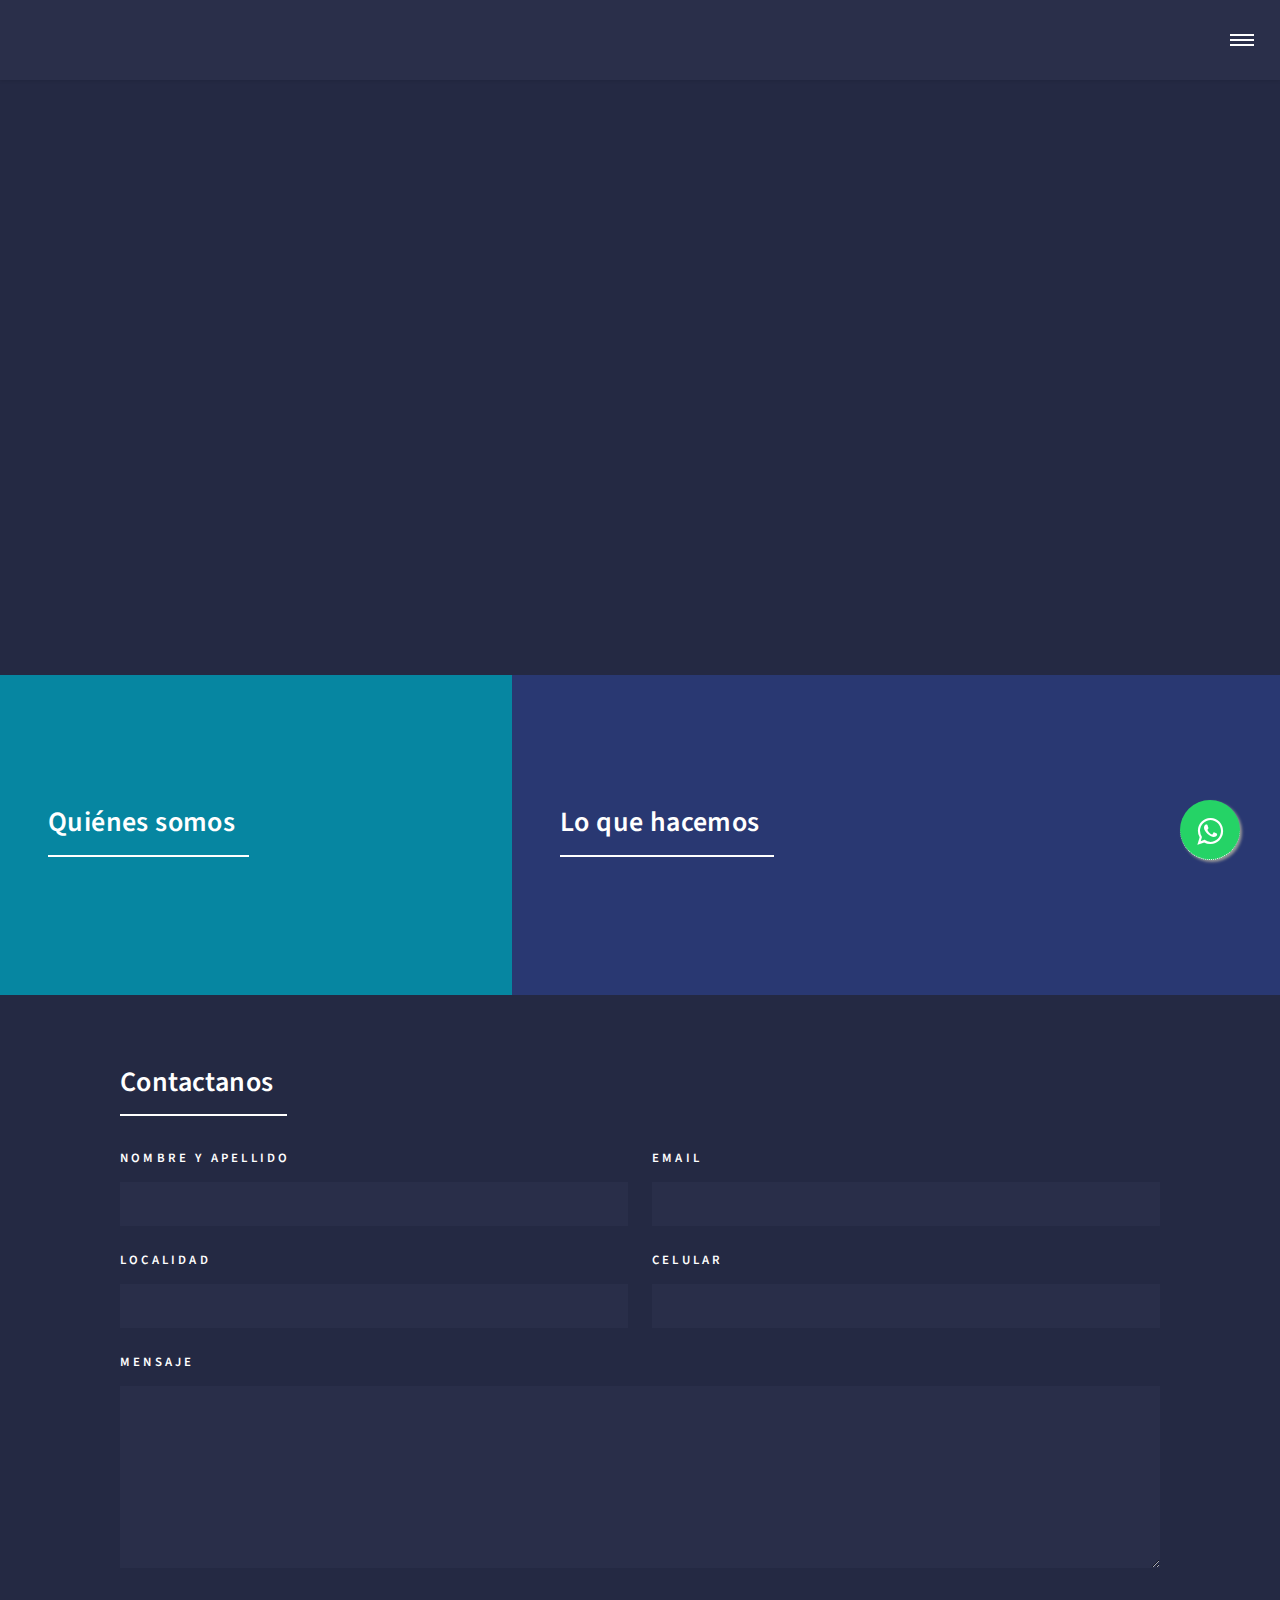
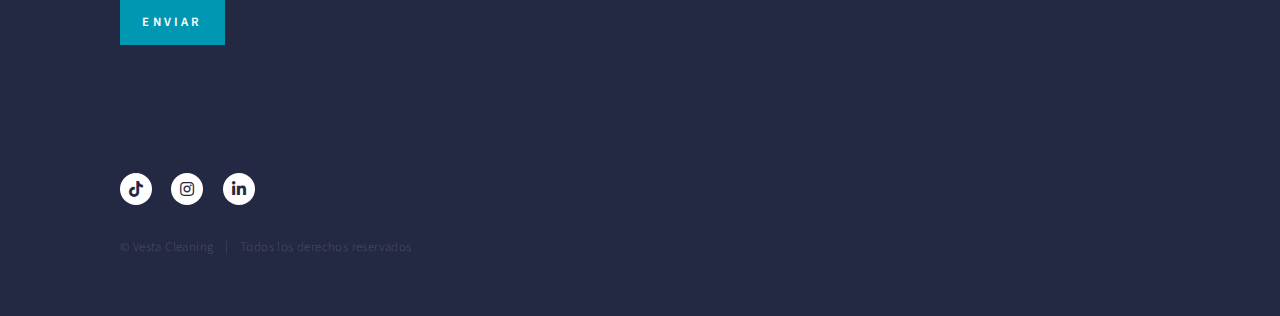
==== index.html @ 015b8ca4 "Update index.html" ====
<!DOCTYPE HTML>
<!--
	Forty by HTML5 UP
	html5up.net | @ajlkn
	Free for personal and commercial use under the CCA 3.0 license (html5up.net/license)
-->
<html>
	<head>
		<title>Vesta Cleaning</title>
		<meta charset="utf-8" />
		<meta name="viewport" content="width=device-width, initial-scale=1, user-scalable=no" />
		<link rel="stylesheet" href="assets/css/main.css" />
		<noscript><link rel="stylesheet" href="assets/css/noscript.css" /></noscript>
	</head>
	
	<body class="is-preload">

		<!-- Wrapper -->
			<div id="wrapper">

		<!-- WhatsApp -->
		<link rel="stylesheet" href="https://maxcdn.bootstrapcdn.com/font-awesome/4.5.0/css/font-awesome.min.css">
		<a href="https://wa.me/1121805630 " class="float" target="_blank">
			<i class="fa fa-whatsapp my-float"></i>
		</a>

		<!-- Header -->
		<header id="header">
			<a href="index.html" class="logo"></a>
			<nav>
				<a href="#menu"></a>
			</nav>
		</header>

				<!-- Menu -->
					<nav id="menu">
						<ul class="links">
							<li><a href="index.html">Inicio</a></li>
							<li><a href="Quienes somos.html">Quiénes somos</a></li>
							<li><a href="Lo que hacemos.html">Lo que hacemos</a></li>
						</ul>
						<ul class="actions stacked">
							<li><a href="#one" class="button fit next scrolly">Conocenos</a></li>
						</ul>
					</nav>

					<!-- Banner -->
				<section id="banner" class="major">
					<div class="inner">
						<header class="major">
							<img src="assets/images/Portada.svg" alt="">
						</header>
						
					</div>
				</section>
				
					

				<!-- Main -->
					<div id="main">


						<!-- One -->
							<section id="one" class="tiles">
								<article>
									<span class="image">
										<img src="assets/images/1x/Quiénes somos.png" alt="" />
									</span>
									<header class="major">
										<h3><a href="Quienes somos.html" class="link">Quiénes somos</a></h3>
										<p></p>
									</header>
								</article>
								<article>
									<span class="image">
										<img src="" alt="" />
									</span>
									<header class="major">
										<h3><a href="Lo que hacemos.html" class="link">Lo que hacemos</a></h3>
				
									</header>
								</article>
							
							</section>
					</div>

				
<!-- Contact -->
<!-- One -->
<section id="one">
	<div class="inner">
		<header class="major">
			<h2>Contactanos</h2>
		</header>
		<form method="post" action="#">
			<div class="fields">
				<div class="field half">
					<label for="name">Nombre y apellido</label>
					<input type="text" name="name" id="name" />
				</div>
				<div class="field half">
					<label for="email">Email</label>
					<input type="text" name="email" id="email" />
				</div>
				<div class="field half">
					<label for="text">Localidad</label>
					<input type="text" name="name" id="name" />
				</div>
				<div class="field half">
					<label for="message">Celular</label>
					<input type="tel" name="tel" id="tel" />
				</div>
				<div class="field">
					<label for="message">Mensaje</label>
					<textarea name="message" id="message" rows="6"></textarea>
				</div>
			</div>
			<ul class="actions">

				<li><input type="submit" value="Enviar" /></li>
			</ul>
		</form>
	</div>
</section>

				<!-- Footer -->
					<footer id="footer">
						<div class="inner">
							<ul class="icons">
								<li><a href="#" class="icon brands alt fa-tiktok"><span class="label">Tiktok</span></a></li>
								<li><a href="#" class="icon brands alt fa-instagram"><span class="label">Instagram</span></a></li>
								<li><a href="#" class="icon brands alt fa-linkedin-in"><span class="label">LinkedIn</span></a></li>
							</ul>
							<ul class="copyright">
								<li>&copy; Vesta Cleaning</li><li>Todos los derechos reservados</li>
							</ul>
						</div>
					</footer>

			</div>
 		
	

 			
			<!-- Bootstrap Core JavaScript -->
			<script src="assets/js/bootstrap.min.js"></script>
			<script src="assets/js/bootstrap.js"></script>

			 <!-- Contact Form JavaScript -->
 			<!-- Do not edit these files! In order to set the email address and subject line for the contact form go to the bin/contact_me.php file. -->
 			<script src="assets/js/jqBootstrapValidation.js"></script>
 			<script src="assets/js/contact_me.js"></script>

		<!-- Scripts -->
			<script src="assets/js/jquery.min.js"></script>
			<script src="assets/js/jquery.scrolly.min.js"></script>
			<script src="assets/js/jquery.scrollex.min.js"></script>
			<script src="assets/js/browser.min.js"></script>
			<script src="assets/js/breakpoints.min.js"></script>
			<script src="assets/js/util.js"></script>
			<script src="assets/js/main.js"></script>

	</body>
</html>
---- assets/css/main.css ----
@import url(fontawesome-all.min.css);
@import url("https://fonts.googleapis.com/css?family=Source+Sans+Pro:300,300italic,600,600italic");

/*
	Forty by HTML5 UP
	html5up.net | @ajlkn
	Free for personal and commercial use under the CCA 3.0 license (html5up.net/license)
*/

html, body, div, span, applet, object,
iframe, h1, h2, h3, h4, h5, h6, p, blockquote,
pre, a, abbr, acronym, address, big, cite,
code, del, dfn, em, img, ins, kbd, q, s, samp,
small, strike, strong, sub, sup, tt, var, b,
u, i, center, dl, dt, dd, ol, ul, li, fieldset,
form, label, legend, table, caption, tbody,
tfoot, thead, tr, th, td, article, aside,
canvas, details, embed, figure, figcaption,
footer, header, hgroup, menu, nav, output, ruby,
section, summary, time, mark, audio, video {
	margin: 0;
	padding: 0;
	border: 0;
	font-size: 100%;
	font: inherit;
	vertical-align: baseline;}

article, aside, details, figcaption, figure,
footer, header, hgroup, menu, nav, section {
	display: block;}

body {
	line-height: 1;
}

ol, ul {
	list-style: none;
}

blockquote, q {
	quotes: none;
}

	blockquote:before, blockquote:after, q:before, q:after {
		content: '';
		content: none;
	}

table {
	border-collapse: collapse;
	border-spacing: 0;
}

body {
	-webkit-text-size-adjust: none;
}

mark {
	background-color: transparent;
	color: inherit;
}

input::-moz-focus-inner {
	border: 0;
	padding: 0;
}

input, select, textarea {
	-moz-appearance: none;
	-webkit-appearance: none;
	-ms-appearance: none;
	appearance: none;
}

/* Basic */

	@-ms-viewport {
		width: device-width;
	}

	body {
		-ms-overflow-style: scrollbar;
	}

	@media screen and (max-width: 480px) {

		html, body {
			min-width: 320px;
		}

	}

	html {
		box-sizing: border-box;
	}

	*, *:before, *:after {
		box-sizing: inherit;
	}

	body {
		background: #242943;
	}

		body.is-preload *, body.is-preload *:before, body.is-preload *:after {
			-moz-animation: none !important;
			-webkit-animation: none !important;
			-ms-animation: none !important;
			animation: none !important;
			-moz-transition: none !important;
			-webkit-transition: none !important;
			-ms-transition: none !important;
			transition: none !important;
		}

/* WhatsApp */

.float{
	position:fixed;
	width:60px;
	height:60px;
	bottom:40px;
	right:40px;
	background-color:#25d366;
	color:#FFF;
	border-radius:50px;
	text-align:center;
  font-size:30px;
	box-shadow: 2px 2px 3px #999;
  z-index:100;
}
.float:hover {
	text-decoration: none;
	color: #25d366;
  background-color:#fff;
}

.my-float{
	margin-top:16px;
}


/* Type */

	body, input, select, textarea {
		color: #ffffff;
		font-family: "Source Sans Pro", Helvetica, sans-serif;
		font-size: 17pt;
		font-weight: 300;
		letter-spacing: 0.025em;
		line-height: 1.65;
	}

		@media screen and (max-width: 1680px) {

			body, input, select, textarea {
				font-size: 14pt;
			}

		}

		@media screen and (max-width: 1280px) {

			body, input, select, textarea {
				font-size: 12pt;
			}

		}

		@media screen and (max-width: 360px) {

			body, input, select, textarea {
				font-size: 11pt;
			}

		}

	a {
		-moz-transition: color 0.2s ease-in-out, border-bottom-color 0.2s ease-in-out;
		-webkit-transition: color 0.2s ease-in-out, border-bottom-color 0.2s ease-in-out;
		-ms-transition: color 0.2s ease-in-out, border-bottom-color 0.2s ease-in-out;
		transition: color 0.2s ease-in-out, border-bottom-color 0.2s ease-in-out;
		border-bottom: dotted 1px;
		color: inherit;
		text-decoration: none;
	}

		a:hover {
			border-bottom-color: transparent;
			color: #9bf1ff !important;
		}

		a:active {
			color: #53e3fb !important;
		}

	strong, b {
		color: #0097b2;
		font-weight: 600;
	}

	em, i {
		font-style: italic;
	}

	p {
		margin: 0 0 2em 0;
	}

	h1, h2, h3, h4, h5, h6 {
		color: #ffffff;
		font-weight: 600;
		line-height: 1.65;
		margin: 0 0 1em 0;
	}

		h1 a, h2 a, h3 a, h4 a, h5 a, h6 a {
			color: inherit;
			border-bottom: 0;
		}

	h1 {
		font-size: 2.5em;
	}

	h2 {
		font-size: 1.75em;
	}

	h3 {
		font-size: 1.35em;
	}

	h4 {
		font-size: 1.1em;
	}

	h5 {
		font-size: 0.9em;
	}

	h6 {
		font-size: 0.7em;
	}

	@media screen and (max-width: 736px) {

		h1 {
			font-size: 2em;
		}

		h2 {
			font-size: 1.5em;
		}

		h3 {
			font-size: 1.25em;
		}

	}

	sub {
		font-size: 0.8em;
		position: relative;
		top: 0.5em;
	}

	sup {
		font-size: 0.8em;
		position: relative;
		top: -0.5em;
	}

	blockquote {
		border-left: solid 4px rgba(212, 212, 255, 0.1);
		font-style: italic;
		margin: 0 0 2em 0;
		padding: 0.5em 0 0.5em 2em;
	}

	code {
		background: rgba(212, 212, 255, 0.035);
		font-family: "Courier New", monospace;
		font-size: 0.9em;
		margin: 0 0.25em;
		padding: 0.25em 0.65em;
	}

	pre {
		-webkit-overflow-scrolling: touch;
		font-family: "Courier New", monospace;
		font-size: 0.9em;
		margin: 0 0 2em 0;
	}

		pre code {
			display: block;
			line-height: 1.75;
			padding: 1em 1.5em;
			overflow-x: auto;
		}

	hr {
		border: 0;
		border-bottom: solid 1px rgba(212, 212, 255, 0.1);
		margin: 2em 0;
	}

		hr.major {
			margin: 3em 0;
		}

	.align-left {
		text-align: left;
	}

	.align-center {
		text-align: center;
	}

	.align-right {
		text-align: right;
	}

/* Row */

	.row {
		display: flex;
		flex-wrap: wrap;
		box-sizing: border-box;
		align-items: stretch;
	}

		.row > * {
			box-sizing: border-box;
		}

		.row.gtr-uniform > * > :last-child {
			margin-bottom: 0;
		}

		.row.aln-left {
			justify-content: flex-start;
		}

		.row.aln-center {
			justify-content: center;
		}

		.row.aln-right {
			justify-content: flex-end;
		}

		.row.aln-top {
			align-items: flex-start;
		}

		.row.aln-middle {
			align-items: center;
		}

		.row.aln-bottom {
			align-items: flex-end;
		}

		.row > .imp {
			order: -1;
		}

		.row > .col-1 {
			width: 8.33333%;
		}

		.row > .off-1 {
			margin-left: 8.33333%;
		}

		.row > .col-2 {
			width: 16.66667%;
		}

		.row > .off-2 {
			margin-left: 16.66667%;
		}

		.row > .col-3 {
			width: 25%;
		}

		.row > .off-3 {
			margin-left: 25%;
		}

		.row > .col-4 {
			width: 33.33333%;
		}

		.row > .off-4 {
			margin-left: 33.33333%;
		}

		.row > .col-5 {
			width: 41.66667%;
		}

		.row > .off-5 {
			margin-left: 41.66667%;
		}

		.row > .col-6 {
			width: 50%;
		}

		.row > .off-6 {
			margin-left: 50%;
		}

		.row > .col-7 {
			width: 58.33333%;
		}

		.row > .off-7 {
			margin-left: 58.33333%;
		}

		.row > .col-8 {
			width: 66.66667%;
		}

		.row > .off-8 {
			margin-left: 66.66667%;
		}

		.row > .col-9 {
			width: 75%;
		}

		.row > .off-9 {
			margin-left: 75%;
		}

		.row > .col-10 {
			width: 83.33333%;
		}

		.row > .off-10 {
			margin-left: 83.33333%;
		}

		.row > .col-11 {
			width: 91.66667%;
		}

		.row > .off-11 {
			margin-left: 91.66667%;
		}

		.row > .col-12 {
			width: 100%;
		}

		.row > .off-12 {
			margin-left: 100%;
		}

		.row.gtr-0 {
			margin-top: 0;
			margin-left: 0em;
		}

			.row.gtr-0 > * {
				padding: 0 0 0 0em;
			}

			.row.gtr-0.gtr-uniform {
				margin-top: 0em;
			}

				.row.gtr-0.gtr-uniform > * {
					padding-top: 0em;
				}

		.row.gtr-25 {
			margin-top: 0;
			margin-left: -0.5em;
		}

			.row.gtr-25 > * {
				padding: 0 0 0 0.5em;
			}

			.row.gtr-25.gtr-uniform {
				margin-top: -0.5em;
			}

				.row.gtr-25.gtr-uniform > * {
					padding-top: 0.5em;
				}

		.row.gtr-50 {
			margin-top: 0;
			margin-left: -1em;
		}

			.row.gtr-50 > * {
				padding: 0 0 0 1em;
			}

			.row.gtr-50.gtr-uniform {
				margin-top: -1em;
			}

				.row.gtr-50.gtr-uniform > * {
					padding-top: 1em;
				}

		.row {
			margin-top: 0;
			margin-left: -2em;
		}

			.row > * {
				padding: 0 0 0 2em;
			}

			.row.gtr-uniform {
				margin-top: -2em;
			}

				.row.gtr-uniform > * {
					padding-top: 2em;
				}

		.row.gtr-150 {
			margin-top: 0;
			margin-left: -3em;
		}

			.row.gtr-150 > * {
				padding: 0 0 0 3em;
			}

			.row.gtr-150.gtr-uniform {
				margin-top: -3em;
			}

				.row.gtr-150.gtr-uniform > * {
					padding-top: 3em;
				}

		.row.gtr-200 {
			margin-top: 0;
			margin-left: -4em;
		}

			.row.gtr-200 > * {
				padding: 0 0 0 4em;
			}

			.row.gtr-200.gtr-uniform {
				margin-top: -4em;
			}

				.row.gtr-200.gtr-uniform > * {
					padding-top: 4em;
				}

		@media screen and (max-width: 1680px) {

			.row {
				display: flex;
				flex-wrap: wrap;
				box-sizing: border-box;
				align-items: stretch;
			}

				.row > * {
					box-sizing: border-box;
				}

				.row.gtr-uniform > * > :last-child {
					margin-bottom: 0;
				}

				.row.aln-left {
					justify-content: flex-start;
				}

				.row.aln-center {
					justify-content: center;
				}

				.row.aln-right {
					justify-content: flex-end;
				}

				.row.aln-top {
					align-items: flex-start;
				}

				.row.aln-middle {
					align-items: center;
				}

				.row.aln-bottom {
					align-items: flex-end;
				}

				.row > .imp-xlarge {
					order: -1;
				}

				.row > .col-1-xlarge {
					width: 8.33333%;
				}

				.row > .off-1-xlarge {
					margin-left: 8.33333%;
				}

				.row > .col-2-xlarge {
					width: 16.66667%;
				}

				.row > .off-2-xlarge {
					margin-left: 16.66667%;
				}

				.row > .col-3-xlarge {
					width: 25%;
				}

				.row > .off-3-xlarge {
					margin-left: 25%;
				}

				.row > .col-4-xlarge {
					width: 33.33333%;
				}

				.row > .off-4-xlarge {
					margin-left: 33.33333%;
				}

				.row > .col-5-xlarge {
					width: 41.66667%;
				}

				.row > .off-5-xlarge {
					margin-left: 41.66667%;
				}

				.row > .col-6-xlarge {
					width: 50%;
				}

				.row > .off-6-xlarge {
					margin-left: 50%;
				}

				.row > .col-7-xlarge {
					width: 58.33333%;
				}

				.row > .off-7-xlarge {
					margin-left: 58.33333%;
				}

				.row > .col-8-xlarge {
					width: 66.66667%;
				}

				.row > .off-8-xlarge {
					margin-left: 66.66667%;
				}

				.row > .col-9-xlarge {
					width: 75%;
				}

				.row > .off-9-xlarge {
					margin-left: 75%;
				}

				.row > .col-10-xlarge {
					width: 83.33333%;
				}

				.row > .off-10-xlarge {
					margin-left: 83.33333%;
				}

				.row > .col-11-xlarge {
					width: 91.66667%;
				}

				.row > .off-11-xlarge {
					margin-left: 91.66667%;
				}

				.row > .col-12-xlarge {
					width: 100%;
				}

				.row > .off-12-xlarge {
					margin-left: 100%;
				}

				.row.gtr-0 {
					margin-top: 0;
					margin-left: 0em;
				}

					.row.gtr-0 > * {
						padding: 0 0 0 0em;
					}

					.row.gtr-0.gtr-uniform {
						margin-top: 0em;
					}

						.row.gtr-0.gtr-uniform > * {
							padding-top: 0em;
						}

				.row.gtr-25 {
					margin-top: 0;
					margin-left: -0.5em;
				}

					.row.gtr-25 > * {
						padding: 0 0 0 0.5em;
					}

					.row.gtr-25.gtr-uniform {
						margin-top: -0.5em;
					}

						.row.gtr-25.gtr-uniform > * {
							padding-top: 0.5em;
						}

				.row.gtr-50 {
					margin-top: 0;
					margin-left: -1em;
				}

					.row.gtr-50 > * {
						padding: 0 0 0 1em;
					}

					.row.gtr-50.gtr-uniform {
						margin-top: -1em;
					}

						.row.gtr-50.gtr-uniform > * {
							padding-top: 1em;
						}

				.row {
					margin-top: 0;
					margin-left: -2em;
				}

					.row > * {
						padding: 0 0 0 2em;
					}

					.row.gtr-uniform {
						margin-top: -2em;
					}

						.row.gtr-uniform > * {
							padding-top: 2em;
						}

				.row.gtr-150 {
					margin-top: 0;
					margin-left: -3em;
				}

					.row.gtr-150 > * {
						padding: 0 0 0 3em;
					}

					.row.gtr-150.gtr-uniform {
						margin-top: -3em;
					}

						.row.gtr-150.gtr-uniform > * {
							padding-top: 3em;
						}

				.row.gtr-200 {
					margin-top: 0;
					margin-left: -4em;
				}

					.row.gtr-200 > * {
						padding: 0 0 0 4em;
					}

					.row.gtr-200.gtr-uniform {
						margin-top: -4em;
					}

						.row.gtr-200.gtr-uniform > * {
							padding-top: 4em;
						}

		}

		@media screen and (max-width: 1280px) {

			.row {
				display: flex;
				flex-wrap: wrap;
				box-sizing: border-box;
				align-items: stretch;
			}

				.row > * {
					box-sizing: border-box;
				}

				.row.gtr-uniform > * > :last-child {
					margin-bottom: 0;
				}

				.row.aln-left {
					justify-content: flex-start;
				}

				.row.aln-center {
					justify-content: center;
				}

				.row.aln-right {
					justify-content: flex-end;
				}

				.row.aln-top {
					align-items: flex-start;
				}

				.row.aln-middle {
					align-items: center;
				}

				.row.aln-bottom {
					align-items: flex-end;
				}

				.row > .imp-large {
					order: -1;
				}

				.row > .col-1-large {
					width: 8.33333%;
				}

				.row > .off-1-large {
					margin-left: 8.33333%;
				}

				.row > .col-2-large {
					width: 16.66667%;
				}

				.row > .off-2-large {
					margin-left: 16.66667%;
				}

				.row > .col-3-large {
					width: 25%;
				}

				.row > .off-3-large {
					margin-left: 25%;
				}

				.row > .col-4-large {
					width: 33.33333%;
				}

				.row > .off-4-large {
					margin-left: 33.33333%;
				}

				.row > .col-5-large {
					width: 41.66667%;
				}

				.row > .off-5-large {
					margin-left: 41.66667%;
				}

				.row > .col-6-large {
					width: 50%;
				}

				.row > .off-6-large {
					margin-left: 50%;
				}

				.row > .col-7-large {
					width: 58.33333%;
				}

				.row > .off-7-large {
					margin-left: 58.33333%;
				}

				.row > .col-8-large {
					width: 66.66667%;
				}

				.row > .off-8-large {
					margin-left: 66.66667%;
				}

				.row > .col-9-large {
					width: 75%;
				}

				.row > .off-9-large {
					margin-left: 75%;
				}

				.row > .col-10-large {
					width: 83.33333%;
				}

				.row > .off-10-large {
					margin-left: 83.33333%;
				}

				.row > .col-11-large {
					width: 91.66667%;
				}

				.row > .off-11-large {
					margin-left: 91.66667%;
				}

				.row > .col-12-large {
					width: 100%;
				}

				.row > .off-12-large {
					margin-left: 100%;
				}

				.row.gtr-0 {
					margin-top: 0;
					margin-left: 0em;
				}

					.row.gtr-0 > * {
						padding: 0 0 0 0em;
					}

					.row.gtr-0.gtr-uniform {
						margin-top: 0em;
					}

						.row.gtr-0.gtr-uniform > * {
							padding-top: 0em;
						}

				.row.gtr-25 {
					margin-top: 0;
					margin-left: -0.375em;
				}

					.row.gtr-25 > * {
						padding: 0 0 0 0.375em;
					}

					.row.gtr-25.gtr-uniform {
						margin-top: -0.375em;
					}

						.row.gtr-25.gtr-uniform > * {
							padding-top: 0.375em;
						}

				.row.gtr-50 {
					margin-top: 0;
					margin-left: -0.75em;
				}

					.row.gtr-50 > * {
						padding: 0 0 0 0.75em;
					}

					.row.gtr-50.gtr-uniform {
						margin-top: -0.75em;
					}

						.row.gtr-50.gtr-uniform > * {
							padding-top: 0.75em;
						}

				.row {
					margin-top: 0;
					margin-left: -1.5em;
				}

					.row > * {
						padding: 0 0 0 1.5em;
					}

					.row.gtr-uniform {
						margin-top: -1.5em;
					}

						.row.gtr-uniform > * {
							padding-top: 1.5em;
						}

				.row.gtr-150 {
					margin-top: 0;
					margin-left: -2.25em;
				}

					.row.gtr-150 > * {
						padding: 0 0 0 2.25em;
					}

					.row.gtr-150.gtr-uniform {
						margin-top: -2.25em;
					}

						.row.gtr-150.gtr-uniform > * {
							padding-top: 2.25em;
						}

				.row.gtr-200 {
					margin-top: 0;
					margin-left: -3em;
				}

					.row.gtr-200 > * {
						padding: 0 0 0 3em;
					}

					.row.gtr-200.gtr-uniform {
						margin-top: -3em;
					}

						.row.gtr-200.gtr-uniform > * {
							padding-top: 3em;
						}

		}

		@media screen and (max-width: 980px) {

			.row {
				display: flex;
				flex-wrap: wrap;
				box-sizing: border-box;
				align-items: stretch;
			}

				.row > * {
					box-sizing: border-box;
				}

				.row.gtr-uniform > * > :last-child {
					margin-bottom: 0;
				}

				.row.aln-left {
					justify-content: flex-start;
				}

				.row.aln-center {
					justify-content: center;
				}

				.row.aln-right {
					justify-content: flex-end;
				}

				.row.aln-top {
					align-items: flex-start;
				}

				.row.aln-middle {
					align-items: center;
				}

				.row.aln-bottom {
					align-items: flex-end;
				}

				.row > .imp-medium {
					order: -1;
				}

				.row > .col-1-medium {
					width: 8.33333%;
				}

				.row > .off-1-medium {
					margin-left: 8.33333%;
				}

				.row > .col-2-medium {
					width: 16.66667%;
				}

				.row > .off-2-medium {
					margin-left: 16.66667%;
				}

				.row > .col-3-medium {
					width: 25%;
				}

				.row > .off-3-medium {
					margin-left: 25%;
				}

				.row > .col-4-medium {
					width: 33.33333%;
				}

				.row > .off-4-medium {
					margin-left: 33.33333%;
				}

				.row > .col-5-medium {
					width: 41.66667%;
				}

				.row > .off-5-medium {
					margin-left: 41.66667%;
				}

				.row > .col-6-medium {
					width: 50%;
				}

				.row > .off-6-medium {
					margin-left: 50%;
				}

				.row > .col-7-medium {
					width: 58.33333%;
				}

				.row > .off-7-medium {
					margin-left: 58.33333%;
				}

				.row > .col-8-medium {
					width: 66.66667%;
				}

				.row > .off-8-medium {
					margin-left: 66.66667%;
				}

				.row > .col-9-medium {
					width: 75%;
				}

				.row > .off-9-medium {
					margin-left: 75%;
				}

				.row > .col-10-medium {
					width: 83.33333%;
				}

				.row > .off-10-medium {
					margin-left: 83.33333%;
				}

				.row > .col-11-medium {
					width: 91.66667%;
				}

				.row > .off-11-medium {
					margin-left: 91.66667%;
				}

				.row > .col-12-medium {
					width: 100%;
				}

				.row > .off-12-medium {
					margin-left: 100%;
				}

				.row.gtr-0 {
					margin-top: 0;
					margin-left: 0em;
				}

					.row.gtr-0 > * {
						padding: 0 0 0 0em;
					}

					.row.gtr-0.gtr-uniform {
						margin-top: 0em;
					}

						.row.gtr-0.gtr-uniform > * {
							padding-top: 0em;
						}

				.row.gtr-25 {
					margin-top: 0;
					margin-left: -0.375em;
				}

					.row.gtr-25 > * {
						padding: 0 0 0 0.375em;
					}

					.row.gtr-25.gtr-uniform {
						margin-top: -0.375em;
					}

						.row.gtr-25.gtr-uniform > * {
							padding-top: 0.375em;
						}

				.row.gtr-50 {
					margin-top: 0;
					margin-left: -0.75em;
				}

					.row.gtr-50 > * {
						padding: 0 0 0 0.75em;
					}

					.row.gtr-50.gtr-uniform {
						margin-top: -0.75em;
					}

						.row.gtr-50.gtr-uniform > * {
							padding-top: 0.75em;
						}

				.row {
					margin-top: 0;
					margin-left: -1.5em;
				}

					.row > * {
						padding: 0 0 0 1.5em;
					}

					.row.gtr-uniform {
						margin-top: -1.5em;
					}

						.row.gtr-uniform > * {
							padding-top: 1.5em;
						}

				.row.gtr-150 {
					margin-top: 0;
					margin-left: -2.25em;
				}

					.row.gtr-150 > * {
						padding: 0 0 0 2.25em;
					}

					.row.gtr-150.gtr-uniform {
						margin-top: -2.25em;
					}

						.row.gtr-150.gtr-uniform > * {
							padding-top: 2.25em;
						}

				.row.gtr-200 {
					margin-top: 0;
					margin-left: -3em;
				}

					.row.gtr-200 > * {
						padding: 0 0 0 3em;
					}

					.row.gtr-200.gtr-uniform {
						margin-top: -3em;
					}

						.row.gtr-200.gtr-uniform > * {
							padding-top: 3em;
						}

		}

		@media screen and (max-width: 736px) {

			.row {
				display: flex;
				flex-wrap: wrap;
				box-sizing: border-box;
				align-items: stretch;
			}

				.row > * {
					box-sizing: border-box;
				}

				.row.gtr-uniform > * > :last-child {
					margin-bottom: 0;
				}

				.row.aln-left {
					justify-content: flex-start;
				}

				.row.aln-center {
					justify-content: center;
				}

				.row.aln-right {
					justify-content: flex-end;
				}

				.row.aln-top {
					align-items: flex-start;
				}

				.row.aln-middle {
					align-items: center;
				}

				.row.aln-bottom {
					align-items: flex-end;
				}

				.row > .imp-small {
					order: -1;
				}

				.row > .col-1-small {
					width: 8.33333%;
				}

				.row > .off-1-small {
					margin-left: 8.33333%;
				}

				.row > .col-2-small {
					width: 16.66667%;
				}

				.row > .off-2-small {
					margin-left: 16.66667%;
				}

				.row > .col-3-small {
					width: 25%;
				}

				.row > .off-3-small {
					margin-left: 25%;
				}

				.row > .col-4-small {
					width: 33.33333%;
				}

				.row > .off-4-small {
					margin-left: 33.33333%;
				}

				.row > .col-5-small {
					width: 41.66667%;
				}

				.row > .off-5-small {
					margin-left: 41.66667%;
				}

				.row > .col-6-small {
					width: 50%;
				}

				.row > .off-6-small {
					margin-left: 50%;
				}

				.row > .col-7-small {
					width: 58.33333%;
				}

				.row > .off-7-small {
					margin-left: 58.33333%;
				}

				.row > .col-8-small {
					width: 66.66667%;
				}

				.row > .off-8-small {
					margin-left: 66.66667%;
				}

				.row > .col-9-small {
					width: 75%;
				}

				.row > .off-9-small {
					margin-left: 75%;
				}

				.row > .col-10-small {
					width: 83.33333%;
				}

				.row > .off-10-small {
					margin-left: 83.33333%;
				}

				.row > .col-11-small {
					width: 91.66667%;
				}

				.row > .off-11-small {
					margin-left: 91.66667%;
				}

				.row > .col-12-small {
					width: 100%;
				}

				.row > .off-12-small {
					margin-left: 100%;
				}

				.row.gtr-0 {
					margin-top: 0;
					margin-left: 0em;
				}

					.row.gtr-0 > * {
						padding: 0 0 0 0em;
					}

					.row.gtr-0.gtr-uniform {
						margin-top: 0em;
					}

						.row.gtr-0.gtr-uniform > * {
							padding-top: 0em;
						}

				.row.gtr-25 {
					margin-top: 0;
					margin-left: -0.3125em;
				}

					.row.gtr-25 > * {
						padding: 0 0 0 0.3125em;
					}

					.row.gtr-25.gtr-uniform {
						margin-top: -0.3125em;
					}

						.row.gtr-25.gtr-uniform > * {
							padding-top: 0.3125em;
						}

				.row.gtr-50 {
					margin-top: 0;
					margin-left: -0.625em;
				}

					.row.gtr-50 > * {
						padding: 0 0 0 0.625em;
					}

					.row.gtr-50.gtr-uniform {
						margin-top: -0.625em;
					}

						.row.gtr-50.gtr-uniform > * {
							padding-top: 0.625em;
						}

				.row {
					margin-top: 0;
					margin-left: -1.25em;
				}

					.row > * {
						padding: 0 0 0 1.25em;
					}

					.row.gtr-uniform {
						margin-top: -1.25em;
					}

						.row.gtr-uniform > * {
							padding-top: 1.25em;
						}

				.row.gtr-150 {
					margin-top: 0;
					margin-left: -1.875em;
				}

					.row.gtr-150 > * {
						padding: 0 0 0 1.875em;
					}

					.row.gtr-150.gtr-uniform {
						margin-top: -1.875em;
					}

						.row.gtr-150.gtr-uniform > * {
							padding-top: 1.875em;
						}

				.row.gtr-200 {
					margin-top: 0;
					margin-left: -2.5em;
				}

					.row.gtr-200 > * {
						padding: 0 0 0 2.5em;
					}

					.row.gtr-200.gtr-uniform {
						margin-top: -2.5em;
					}

						.row.gtr-200.gtr-uniform > * {
							padding-top: 2.5em;
						}

		}

		@media screen and (max-width: 480px) {

			.row {
				display: flex;
				flex-wrap: wrap;
				box-sizing: border-box;
				align-items: stretch;
			}

				.row > * {
					box-sizing: border-box;
				}

				.row.gtr-uniform > * > :last-child {
					margin-bottom: 0;
				}

				.row.aln-left {
					justify-content: flex-start;
				}

				.row.aln-center {
					justify-content: center;
				}

				.row.aln-right {
					justify-content: flex-end;
				}

				.row.aln-top {
					align-items: flex-start;
				}

				.row.aln-middle {
					align-items: center;
				}

				.row.aln-bottom {
					align-items: flex-end;
				}

				.row > .imp-xsmall {
					order: -1;
				}

				.row > .col-1-xsmall {
					width: 8.33333%;
				}

				.row > .off-1-xsmall {
					margin-left: 8.33333%;
				}

				.row > .col-2-xsmall {
					width: 16.66667%;
				}

				.row > .off-2-xsmall {
					margin-left: 16.66667%;
				}

				.row > .col-3-xsmall {
					width: 25%;
				}

				.row > .off-3-xsmall {
					margin-left: 25%;
				}

				.row > .col-4-xsmall {
					width: 33.33333%;
				}

				.row > .off-4-xsmall {
					margin-left: 33.33333%;
				}

				.row > .col-5-xsmall {
					width: 41.66667%;
				}

				.row > .off-5-xsmall {
					margin-left: 41.66667%;
				}

				.row > .col-6-xsmall {
					width: 50%;
				}

				.row > .off-6-xsmall {
					margin-left: 50%;
				}

				.row > .col-7-xsmall {
					width: 58.33333%;
				}

				.row > .off-7-xsmall {
					margin-left: 58.33333%;
				}

				.row > .col-8-xsmall {
					width: 66.66667%;
				}

				.row > .off-8-xsmall {
					margin-left: 66.66667%;
				}

				.row > .col-9-xsmall {
					width: 75%;
				}

				.row > .off-9-xsmall {
					margin-left: 75%;
				}

				.row > .col-10-xsmall {
					width: 83.33333%;
				}

				.row > .off-10-xsmall {
					margin-left: 83.33333%;
				}

				.row > .col-11-xsmall {
					width: 91.66667%;
				}

				.row > .off-11-xsmall {
					margin-left: 91.66667%;
				}

				.row > .col-12-xsmall {
					width: 100%;
				}

				.row > .off-12-xsmall {
					margin-left: 100%;
				}

				.row.gtr-0 {
					margin-top: 0;
					margin-left: 0em;
				}

					.row.gtr-0 > * {
						padding: 0 0 0 0em;
					}

					.row.gtr-0.gtr-uniform {
						margin-top: 0em;
					}

						.row.gtr-0.gtr-uniform > * {
							padding-top: 0em;
						}

				.row.gtr-25 {
					margin-top: 0;
					margin-left: -0.3125em;
				}

					.row.gtr-25 > * {
						padding: 0 0 0 0.3125em;
					}

					.row.gtr-25.gtr-uniform {
						margin-top: -0.3125em;
					}

						.row.gtr-25.gtr-uniform > * {
							padding-top: 0.3125em;
						}

				.row.gtr-50 {
					margin-top: 0;
					margin-left: -0.625em;
				}

					.row.gtr-50 > * {
						padding: 0 0 0 0.625em;
					}

					.row.gtr-50.gtr-uniform {
						margin-top: -0.625em;
					}

						.row.gtr-50.gtr-uniform > * {
							padding-top: 0.625em;
						}

				.row {
					margin-top: 0;
					margin-left: -1.25em;
				}

					.row > * {
						padding: 0 0 0 1.25em;
					}

					.row.gtr-uniform {
						margin-top: -1.25em;
					}

						.row.gtr-uniform > * {
							padding-top: 1.25em;
						}

				.row.gtr-150 {
					margin-top: 0;
					margin-left: -1.875em;
				}

					.row.gtr-150 > * {
						padding: 0 0 0 1.875em;
					}

					.row.gtr-150.gtr-uniform {
						margin-top: -1.875em;
					}

						.row.gtr-150.gtr-uniform > * {
							padding-top: 1.875em;
						}

				.row.gtr-200 {
					margin-top: 0;
					margin-left: -2.5em;
				}

					.row.gtr-200 > * {
						padding: 0 0 0 2.5em;
					}

					.row.gtr-200.gtr-uniform {
						margin-top: -2.5em;
					}

						.row.gtr-200.gtr-uniform > * {
							padding-top: 2.5em;
						}

		}

/* Section/Article */

	section.special, article.special {
		text-align: center;
	}

	header.major {
		width: -moz-max-content;
		width: -webkit-max-content;
		width: -ms-max-content;
		width: max-content;
		margin-bottom: 2em;
	}

		header.major > :first-child {
			margin-bottom: 0;
			width: calc(100% + 0.5em);
		}

			header.major > :first-child:after {
				content: '';
				background-color: #ffffff;
				display: block;
				height: 2px;
				margin: 0.325em 0 0.5em 0;
				width: 100%;
			}

		header.major > p {
			font-size: 0.7em;
			font-weight: 600;
			letter-spacing: 0.25em;
			margin-bottom: 0;
			text-transform: uppercase;
		}

		body.is-ie header.major > :first-child:after {
			max-width: 9em;
		}

		body.is-ie header.major > h1:after {
			max-width: 100% !important;
		}

	@media screen and (max-width: 736px) {

		header.major > p br {
			display: none;
		}

	}

/* Form */

	form {
		margin: 0 0 2em 0;
	}

		form > :last-child {
			margin-bottom: 0;
		}

		form > .fields {
			display: -moz-flex;
			display: -webkit-flex;
			display: -ms-flex;
			display: flex;
			-moz-flex-wrap: wrap;
			-webkit-flex-wrap: wrap;
			-ms-flex-wrap: wrap;
			flex-wrap: wrap;
			width: calc(100% + 3em);
			margin: -1.5em 0 2em -1.5em;
		}

			form > .fields > .field {
				-moz-flex-grow: 0;
				-webkit-flex-grow: 0;
				-ms-flex-grow: 0;
				flex-grow: 0;
				-moz-flex-shrink: 0;
				-webkit-flex-shrink: 0;
				-ms-flex-shrink: 0;
				flex-shrink: 0;
				padding: 1.5em 0 0 1.5em;
				width: calc(100% - 1.5em);
			}

				form > .fields > .field.half {
					width: calc(50% - 0.75em);
				}

				form > .fields > .field.third {
					width: calc(100%/3 - 0.5em);
				}

				form > .fields > .field.quarter {
					width: calc(25% - 0.375em);
				}

		@media screen and (max-width: 480px) {

			form > .fields {
				width: calc(100% + 3em);
				margin: -1.5em 0 2em -1.5em;
			}

				form > .fields > .field {
					padding: 1.5em 0 0 1.5em;
					width: calc(100% - 1.5em);
				}

					form > .fields > .field.half {
						width: calc(100% - 1.5em);
					}

					form > .fields > .field.third {
						width: calc(100% - 1.5em);
					}

					form > .fields > .field.quarter {
						width: calc(100% - 1.5em);
					}

		}

	label {
		color: #ffffff;
		display: block;
		font-size: 0.8em;
		font-weight: 600;
		letter-spacing: 0.25em;
		margin: 0 0 1em 0;
		text-transform: uppercase;
	}

	input[type="text"],
	input[type="password"],
	input[type="email"],
	input[type="tel"],
	input[type="search"],
	input[type="url"],
	select,
	textarea {
		-moz-appearance: none;
		-webkit-appearance: none;
		-ms-appearance: none;
		appearance: none;
		background: rgba(212, 212, 255, 0.035);
		border: none;
		border-radius: 0;
		color: inherit;
		display: block;
		outline: 0;
		padding: 0 1em;
		text-decoration: none;
		width: 100%;
	}

		input[type="text"]:invalid,
		input[type="password"]:invalid,
		input[type="email"]:invalid,
		input[type="tel"]:invalid,
		input[type="search"]:invalid,
		input[type="url"]:invalid,
		select:invalid,
		textarea:invalid {
			box-shadow: none;
		}

		input[type="text"]:focus,
		input[type="password"]:focus,
		input[type="email"]:focus,
		input[type="tel"]:focus,
		input[type="search"]:focus,
		input[type="url"]:focus,
		select:focus,
		textarea:focus {
			border-color: #9bf1ff;
			box-shadow: 0 0 0 2px #9bf1ff;
		}

	select {
		background-image: url("data:image/svg+xml;charset=utf8,%3Csvg xmlns='http://www.w3.org/2000/svg' width='40' height='40' preserveAspectRatio='none' viewBox='0 0 40 40'%3E%3Cpath d='M9.4,12.3l10.4,10.4l10.4-10.4c0.2-0.2,0.5-0.4,0.9-0.4c0.3,0,0.6,0.1,0.9,0.4l3.3,3.3c0.2,0.2,0.4,0.5,0.4,0.9 c0,0.4-0.1,0.6-0.4,0.9L20.7,31.9c-0.2,0.2-0.5,0.4-0.9,0.4c-0.3,0-0.6-0.1-0.9-0.4L4.3,17.3c-0.2-0.2-0.4-0.5-0.4-0.9 c0-0.4,0.1-0.6,0.4-0.9l3.3-3.3c0.2-0.2,0.5-0.4,0.9-0.4S9.1,12.1,9.4,12.3z' fill='rgba(212, 212, 255, 0.1)' /%3E%3C/svg%3E");
		background-size: 1.25rem;
		background-repeat: no-repeat;
		background-position: calc(100% - 1rem) center;
		height: 2.75em;
		padding-right: 2.75em;
		text-overflow: ellipsis;
	}

		select option {
			color: #ffffff;
			background: #242943;
		}

		select:focus::-ms-value {
			background-color: transparent;
		}

		select::-ms-expand {
			display: none;
		}

	input[type="text"],
	input[type="password"],
	input[type="email"],
	input[type="tel"],
	input[type="search"],
	input[type="url"],
	select {
		height: 2.75em;
	}

	textarea {
		padding: 0.75em 1em;
	}

	input[type="checkbox"],
	input[type="radio"] {
		-moz-appearance: none;
		-webkit-appearance: none;
		-ms-appearance: none;
		appearance: none;
		display: block;
		float: left;
		margin-right: -2em;
		opacity: 0;
		width: 1em;
		z-index: -1;
	}

		input[type="checkbox"] + label,
		input[type="radio"] + label {
			text-decoration: none;
			color: #ffffff;
			cursor: pointer;
			display: inline-block;
			font-weight: 300;
			padding-left: 2.65em;
			padding-right: 0.75em;
			position: relative;
		}

			input[type="checkbox"] + label:before,
			input[type="radio"] + label:before {
				-moz-osx-font-smoothing: grayscale;
				-webkit-font-smoothing: antialiased;
				display: inline-block;
				font-style: normal;
				font-variant: normal;
				text-rendering: auto;
				line-height: 1;
				text-transform: none !important;
				font-family: 'Font Awesome 5 Free';
				font-weight: 900;
			}

			input[type="checkbox"] + label:before,
			input[type="radio"] + label:before {
				background: rgba(212, 212, 255, 0.035);
				content: '';
				display: inline-block;
				font-size: 0.8em;
				height: 2.0625em;
				left: 0;
				letter-spacing: 0;
				line-height: 2.0625em;
				position: absolute;
				text-align: center;
				top: 0;
				width: 2.0625em;
			}

		input[type="checkbox"]:checked + label:before,
		input[type="radio"]:checked + label:before {
			background: #ffffff;
			border-color: #9bf1ff;
			content: '\f00c';
			color: #242943;
		}

		input[type="checkbox"]:focus + label:before,
		input[type="radio"]:focus + label:before {
			box-shadow: 0 0 0 2px #9bf1ff;
		}

	input[type="radio"] + label:before {
		border-radius: 100%;
	}

	::-webkit-input-placeholder {
		color: rgba(244, 244, 255, 0.2) !important;
		opacity: 1.0;
	}

	:-moz-placeholder {
		color: rgba(244, 244, 255, 0.2) !important;
		opacity: 1.0;
	}

	::-moz-placeholder {
		color: rgba(244, 244, 255, 0.2) !important;
		opacity: 1.0;
	}

	:-ms-input-placeholder {
		color: rgba(244, 244, 255, 0.2) !important;
		opacity: 1.0;
	}

/* Box */

	.box {
		border: solid 1px rgba(212, 212, 255, 0.1);
		margin-bottom: 2em;
		padding: 1.5em;
	}

		.box > :last-child,
		.box > :last-child > :last-child,
		.box > :last-child > :last-child > :last-child {
			margin-bottom: 0;
		}

		.box.alt {
			border: 0;
			border-radius: 0;
			padding: 0;
		}

/* Icon */

	.icon {
		text-decoration: none;
		border-bottom: none;
		position: relative;
	}

		.icon:before {
			-moz-osx-font-smoothing: grayscale;
			-webkit-font-smoothing: antialiased;
			display: inline-block;
			font-style: normal;
			font-variant: normal;
			text-rendering: auto;
			line-height: 1;
			text-transform: none !important;
			font-family: 'Font Awesome 5 Free';
			font-weight: 400;
		}

		.icon > .label {
			display: none;
		}

		.icon:before {
			line-height: inherit;
		}

		.icon.solid:before {
			font-weight: 900;
		}

		.icon.brands:before {
			font-family: 'Font Awesome 5 Brands';
		}

		.icon.alt:before {
			background-color: #ffffff;
			border-radius: 100%;
			color: #242943;
			display: inline-block;
			height: 2em;
			line-height: 2em;
			text-align: center;
			width: 2em;
		}

	a.icon.alt:before {
		-moz-transition: background-color 0.2s ease-in-out;
		-webkit-transition: background-color 0.2s ease-in-out;
		-ms-transition: background-color 0.2s ease-in-out;
		transition: background-color 0.2s ease-in-out;
	}

	a.icon.alt:hover:before {
		background-color: #6fc3df;
	}

	a.icon.alt:active:before {
		background-color: #37a6cb;
	}

/* Image */

	.image {
		border: 0;
		display: inline-block;
		position: relative;
	}

		.image img {
			display: block;
		}

		.image.left, .image.right {
			max-width: 30%;
		}

			.image.left img, .image.right img {
				width: 100%;
			}

		.image.left {
			float: left;
			margin: 0 1.5em 1.25em 0;
			top: 0.25em;
		}

		.image.right {
			float: right;
			margin: 0 0 1.25em 1.5em;
			top: 0.25em;
		}

		.image.fit {
			display: block;
			margin: 0 0 2em 0;
			width: 100%;
		}

			.image.fit img {
				width: 100%;
			}

		.image.main {
			display: block;
			margin: 2.5em 0;
			width: 100%;
		}

			.image.main img {
				width: 100%;
			}

			@media screen and (max-width: 736px) {

				.image.main {
					margin: 1.5em 0;
				}

			}

/* List */

	ol {
		list-style: decimal;
		margin: 0 0 2em 0;
		padding-left: 1.25em;
	}

		ol li {
			padding-left: 0.25em;
		}

	ul {
		list-style: disc;
		margin: 0 0 2em 0;
		padding-left: 1em;
	}

		ul li {
			padding-left: 0.5em;
		}

		ul.alt {
			list-style: none;
			padding-left: 0;
		}

			ul.alt li {
				border-top: solid 1px rgba(212, 212, 255, 0.1);
				padding: 0.5em 0;
			}

				ul.alt li:first-child {
					border-top: 0;
					padding-top: 0;
				}

	dl {
		margin: 0 0 2em 0;
	}

		dl dt {
			display: block;
			font-weight: 600;
			margin: 0 0 1em 0;
		}

		dl dd {
			margin-left: 2em;
		}

/* Actions */

	ul.actions {
		display: -moz-flex;
		display: -webkit-flex;
		display: -ms-flex;
		display: flex;
		cursor: default;
		list-style: none;
		margin-left: -1em;
		padding-left: 0;
	}

		ul.actions li {
			padding: 0 0 0 1em;
			vertical-align: middle;
		}

		ul.actions.special {
			-moz-justify-content: center;
			-webkit-justify-content: center;
			-ms-justify-content: center;
			justify-content: center;
			width: 100%;
			margin-left: 0;
		}

			ul.actions.special li:first-child {
				padding-left: 0;
			}

		ul.actions.stacked {
			-moz-flex-direction: column;
			-webkit-flex-direction: column;
			-ms-flex-direction: column;
			flex-direction: column;
			margin-left: 0;
		}

			ul.actions.stacked li {
				padding: 1.3em 0 0 0;
			}

				ul.actions.stacked li:first-child {
					padding-top: 0;
				}

		ul.actions.fit {
			width: calc(100% + 1em);
		}

			ul.actions.fit li {
				-moz-flex-grow: 1;
				-webkit-flex-grow: 1;
				-ms-flex-grow: 1;
				flex-grow: 1;
				-moz-flex-shrink: 1;
				-webkit-flex-shrink: 1;
				-ms-flex-shrink: 1;
				flex-shrink: 1;
				width: 100%;
			}

				ul.actions.fit li > * {
					width: 100%;
				}

			ul.actions.fit.stacked {
				width: 100%;
			}

/* Icons */

	ul.icons {
		cursor: default;
		list-style: none;
		padding-left: 0;
	}

		ul.icons li {
			display: inline-block;
			padding: 0 1em 0 0;
		}

			ul.icons li:last-child {
				padding-right: 0;
			}

		@media screen and (max-width: 736px) {

			ul.icons li {
				padding: 0 0.75em 0 0;
			}

		}

/* Pagination */

	ul.pagination {
		cursor: default;
		list-style: none;
		padding-left: 0;
	}

		ul.pagination li {
			display: inline-block;
			padding-left: 0;
			vertical-align: middle;
		}

			ul.pagination li > .page {
				-moz-transition: background-color 0.2s ease-in-out, color 0.2s ease-in-out;
				-webkit-transition: background-color 0.2s ease-in-out, color 0.2s ease-in-out;
				-ms-transition: background-color 0.2s ease-in-out, color 0.2s ease-in-out;
				transition: background-color 0.2s ease-in-out, color 0.2s ease-in-out;
				border-bottom: 0;
				display: inline-block;
				font-size: 0.8em;
				font-weight: 600;
				height: 1.5em;
				line-height: 1.5em;
				margin: 0 0.125em;
				min-width: 1.5em;
				padding: 0 0.5em;
				text-align: center;
			}

				ul.pagination li > .page.active {
					background-color: #ffffff;
					color: #242943;
				}

					ul.pagination li > .page.active:hover {
						background-color: #9bf1ff;
						color: #242943 !important;
					}

					ul.pagination li > .page.active:active {
						background-color: #53e3fb;
					}

			ul.pagination li:first-child {
				padding-right: 0.75em;
			}

			ul.pagination li:last-child {
				padding-left: 0.75em;
			}

		@media screen and (max-width: 480px) {

			ul.pagination li:nth-child(n+2):nth-last-child(n+2) {
				display: none;
			}

			ul.pagination li:first-child {
				padding-right: 0;
			}

		}

/* Table */

	.table-wrapper {
		-webkit-overflow-scrolling: touch;
		overflow-x: auto;
	}

	table {
		margin: 0 0 2em 0;
		width: 100%;
	}

		table tbody tr {
			border: solid 1px rgba(212, 212, 255, 0.1);
			border-left: 0;
			border-right: 0;
		}

			table tbody tr:nth-child(2n + 1) {
				background-color: rgba(212, 212, 255, 0.035);
			}

		table td {
			padding: 0.75em 0.75em;
		}

		table th {
			color: #ffffff;
			font-size: 0.9em;
			font-weight: 600;
			padding: 0 0.75em 0.75em 0.75em;
			text-align: left;
		}

		table thead {
			border-bottom: solid 2px rgba(212, 212, 255, 0.1);
		}

		table tfoot {
			border-top: solid 2px rgba(212, 212, 255, 0.1);
		}

		table.alt {
			border-collapse: separate;
		}

			table.alt tbody tr td {
				border: solid 1px rgba(212, 212, 255, 0.1);
				border-left-width: 0;
				border-top-width: 0;
			}

				table.alt tbody tr td:first-child {
					border-left-width: 1px;
				}

			table.alt tbody tr:first-child td {
				border-top-width: 1px;
			}

			table.alt thead {
				border-bottom: 0;
			}

			table.alt tfoot {
				border-top: 0;
			}

/* Button */

	input[type="submit"],
	input[type="reset"],
	input[type="button"],
	button,
	.button {
		-moz-appearance: none;
		-webkit-appearance: none;
		-ms-appearance: none;
		appearance: none;
		-moz-transition: background-color 0.2s ease-in-out, box-shadow 0.2s ease-in-out, color 0.2s ease-in-out;
		-webkit-transition: background-color 0.2s ease-in-out, box-shadow 0.2s ease-in-out, color 0.2s ease-in-out;
		-ms-transition: background-color 0.2s ease-in-out, box-shadow 0.2s ease-in-out, color 0.2s ease-in-out;
		transition: background-color 0.2s ease-in-out, box-shadow 0.2s ease-in-out, color 0.2s ease-in-out;
		background-color: #0097b2;
		border: 0;
		border-radius: 0;
		box-shadow: inset 0 0 0 2px #0097b2;
		color: #ffffff;
		cursor: pointer;
		display: inline-block;
		font-size: 0.8em;
		font-weight: 600;
		height: 3.5em;
		letter-spacing: 0.25em;
		line-height: 3.5em;
		padding: 0 1.75em;
		text-align: center;
		text-decoration: none;
		text-transform: uppercase;
		white-space: nowrap;
	}

		input[type="submit"]:hover, input[type="submit"]:active,
		input[type="reset"]:hover,
		input[type="reset"]:active,
		input[type="button"]:hover,
		input[type="button"]:active,
		button:hover,
		button:active,
		.button:hover,
		.button:active {
			box-shadow: inset 0 0 0 2px #9bf1ff;
			color: #9bf1ff;
		}

		input[type="submit"]:active,
		input[type="reset"]:active,
		input[type="button"]:active,
		button:active,
		.button:active {
			background-color: rgba(155, 241, 255, 0.1);
			box-shadow: inset 0 0 0 2px #53e3fb;
			color: #53e3fb;
		}

		input[type="submit"].icon:before,
		input[type="reset"].icon:before,
		input[type="button"].icon:before,
		button.icon:before,
		.button.icon:before {
			margin-right: 0.5em;
		}

		input[type="submit"].fit,
		input[type="reset"].fit,
		input[type="button"].fit,
		button.fit,
		.button.fit {
			width: 100%;
		}

		input[type="submit"].small,
		input[type="reset"].small,
		input[type="button"].small,
		button.small,
		.button.small {
			font-size: 0.6em;
		}

		input[type="submit"].large,
		input[type="reset"].large,
		input[type="button"].large,
		button.large,
		.button.large {
			font-size: 1.25em;
			height: 3em;
			line-height: 3em;
		}

		input[type="submit"].next,
		input[type="reset"].next,
		input[type="button"].next,
		button.next,
		.button.next {
			padding-right: 4.5em;
			position: relative;
		}

			input[type="submit"].next:before, input[type="submit"].next:after,
			input[type="reset"].next:before,
			input[type="reset"].next:after,
			input[type="button"].next:before,
			input[type="button"].next:after,
			button.next:before,
			button.next:after,
			.button.next:before,
			.button.next:after {
				-moz-transition: opacity 0.2s ease-in-out;
				-webkit-transition: opacity 0.2s ease-in-out;
				-ms-transition: opacity 0.2s ease-in-out;
				transition: opacity 0.2s ease-in-out;
				background-position: center right;
				background-repeat: no-repeat;
				background-size: 36px 24px;
				content: '';
				display: block;
				height: 100%;
				position: absolute;
				right: 1.5em;
				top: 0;
				vertical-align: middle;
				width: 36px;
			}

			input[type="submit"].next:before,
			input[type="reset"].next:before,
			input[type="button"].next:before,
			button.next:before,
			.button.next:before {
				background-image: url("data:image/svg+xml;charset=utf8,%3Csvg xmlns='http://www.w3.org/2000/svg' xmlns:xlink='http://www.w3.org/1999/xlink' width='36px' height='24px' viewBox='0 0 36 24' zoomAndPan='disable'%3E%3Cstyle%3Eline %7B stroke: %23ffffff%3B stroke-width: 2px%3B %7D%3C/style%3E%3Cline x1='0' y1='12' x2='34' y2='12' /%3E%3Cline x1='25' y1='4' x2='34' y2='12.5' /%3E%3Cline x1='25' y1='20' x2='34' y2='11.5' /%3E%3C/svg%3E");
			}

			input[type="submit"].next:after,
			input[type="reset"].next:after,
			input[type="button"].next:after,
			button.next:after,
			.button.next:after {
				background-image: url("data:image/svg+xml;charset=utf8,%3Csvg xmlns='http://www.w3.org/2000/svg' xmlns:xlink='http://www.w3.org/1999/xlink' width='36px' height='24px' viewBox='0 0 36 24' zoomAndPan='disable'%3E%3Cstyle%3Eline %7B stroke: %239bf1ff%3B stroke-width: 2px%3B %7D%3C/style%3E%3Cline x1='0' y1='12' x2='34' y2='12' /%3E%3Cline x1='25' y1='4' x2='34' y2='12.5' /%3E%3Cline x1='25' y1='20' x2='34' y2='11.5' /%3E%3C/svg%3E");
				opacity: 0;
				z-index: 1;
			}

			input[type="submit"].next:hover:after, input[type="submit"].next:active:after,
			input[type="reset"].next:hover:after,
			input[type="reset"].next:active:after,
			input[type="button"].next:hover:after,
			input[type="button"].next:active:after,
			button.next:hover:after,
			button.next:active:after,
			.button.next:hover:after,
			.button.next:active:after {
				opacity: 1;
			}

			@media screen and (max-width: 1280px) {

				input[type="submit"].next,
				input[type="reset"].next,
				input[type="button"].next,
				button.next,
				.button.next {
					padding-right: 5em;
				}

			}

		input[type="submit"].primary,
		input[type="reset"].primary,
		input[type="button"].primary,
		button.primary,
		.button.primary {
			background-color: #ffffff;
			box-shadow: none;
			color: #242943;
		}

			input[type="submit"].primary:hover, input[type="submit"].primary:active,
			input[type="reset"].primary:hover,
			input[type="reset"].primary:active,
			input[type="button"].primary:hover,
			input[type="button"].primary:active,
			button.primary:hover,
			button.primary:active,
			.button.primary:hover,
			.button.primary:active {
				background-color: #9bf1ff;
				color: #242943 !important;
			}

			input[type="submit"].primary:active,
			input[type="reset"].primary:active,
			input[type="button"].primary:active,
			button.primary:active,
			.button.primary:active {
				background-color: #53e3fb;
			}

		input[type="submit"].disabled, input[type="submit"]:disabled,
		input[type="reset"].disabled,
		input[type="reset"]:disabled,
		input[type="button"].disabled,
		input[type="button"]:disabled,
		button.disabled,
		button:disabled,
		.button.disabled,
		.button:disabled {
			pointer-events: none;
			cursor: default;
			opacity: 0.25;
		}

/* Tiles */

	.tiles {
		display: -moz-flex;
		display: -webkit-flex;
		display: -ms-flex;
		display: flex;
		-moz-flex-wrap: wrap;
		-webkit-flex-wrap: wrap;
		-ms-flex-wrap: wrap;
		flex-wrap: wrap;
		border-top: 0 !important;
	}

		.tiles + * {
			border-top: 0 !important;
		}

		.tiles article {
			-moz-align-items: center;
			-webkit-align-items: center;
			-ms-align-items: center;
			align-items: center;
			display: -moz-flex;
			display: -webkit-flex;
			display: -ms-flex;
			display: flex;
			-moz-transition: -moz-transform 0.25s ease, opacity 0.25s ease, -moz-filter 1s ease, -webkit-filter 1s ease;
			-webkit-transition: -webkit-transform 0.25s ease, opacity 0.25s ease, -webkit-filter 1s ease, -webkit-filter 1s ease;
			-ms-transition: -ms-transform 0.25s ease, opacity 0.25s ease, -ms-filter 1s ease, -webkit-filter 1s ease;
			transition: transform 0.25s ease, opacity 0.25s ease, filter 1s ease, -webkit-filter 1s ease;
			padding: 4em 4em 2em 4em ;
			background-position: center;
			background-repeat: no-repeat;
			background-size: cover;
			cursor: default;
			height: 40vh;
			max-height: 40em;
			min-height: 23em;
			overflow: hidden;
			position: relative;
			width: 40%;
		}

			.tiles article .image {
				display: none;
			}

			.tiles article header {
				position: relative;
				z-index: 3;
			}

			.tiles article h3 {
				font-size: 1.75em;
			}

				.tiles article h3 a:hover {
					color: inherit !important;
				}

			.tiles article .link.primary {
				border: 0;
				height: 100%;
				left: 0;
				position: absolute;
				top: 0;
				width: 100%;
				z-index: 4;
			}

			.tiles article:before {
				-moz-transition: opacity 0.5s ease;
				-webkit-transition: opacity 0.5s ease;
				-ms-transition: opacity 0.5s ease;
				transition: opacity 0.5s ease;
				bottom: 0;
				content: '';
				display: block;
				height: 100%;
				left: 0;
				opacity: 0.85;
				position: absolute;
				width: 100%;
				z-index: 2;
			}

			.tiles article:after {
				background-color: rgba(36, 41, 67, 0.25);
				content: '';
				display: block;
				height: 100%;
				left: 0;
				position: absolute;
				top: 0;
				width: 100%;
				z-index: 1;
			}

			.tiles article:hover:before {
				opacity: 0;
			}

			.tiles article.is-transitioning {
				-moz-transform: scale(0.95);
				-webkit-transform: scale(0.95);
				-ms-transform: scale(0.95);
				transform: scale(0.95);
				-moz-filter: blur(0.5em);
				-webkit-filter: blur(0.5em);
				-ms-filter: blur(0.5em);
				filter: blur(0.5em);
				opacity: 0;
			}

			.tiles article:nth-child(4n - 1), .tiles article:nth-child(4n - 2) {
				width: 60%;
			}

			.tiles article:nth-child(6n - 5):before {
				background-color: #0097b2;
			}

			.tiles article:nth-child(6n - 4):before {
				background-color: #293b7a;
			}

			.tiles article:nth-child(6n - 3):before {
				background-color: #ec8d81;
			}

			.tiles article:nth-child(6n - 2):before {
				background-color: #e7b788;
			}

			.tiles article:nth-child(6n - 1):before {
				background-color: #8ea9e8;
			}

			.tiles article:nth-child(6n):before {
				background-color: #87c5a4;
			}

		@media screen and (max-width: 1280px) {

			.tiles article {
				padding: 4em 3em 2em 3em ;
				height: 30vh;
				max-height: 30em;
				min-height: 20em;
			}

		}

		@media screen and (max-width: 980px) {

			.tiles article {
				width: 50% !important;
			}

		}

		@media screen and (max-width: 736px) {

			.tiles article {
				padding: 3em 1.5em 1em 1.5em ;
				height: 16em;
				max-height: none;
				min-height: 0;
			}

				.tiles article h3 {
					font-size: 1.5em;
				}

		}

		@media screen and (max-width: 480px) {

			.tiles {
				display: block;
			}

				.tiles article {
					height: 20em;
					width: 100% !important;
				}

		}

/* Contact Method */

	.contact-method {
		margin: 0 0 2em 0;
		padding-left: 3.25em;
		position: relative;
	}

		.contact-method .icon {
			left: 0;
			position: absolute;
			top: 0;
		}

		.contact-method h3 {
			margin: 0 0 0.5em 0;
		}

		.form-control:focus {
			border-color: #66afe9;
			outline: 0;
			-webkit-box-shadow: inset 0 1px 1px rgba(0,0,0,.075), 0 0 8px rgba(102, 175, 233, .6);
					box-shadow: inset 0 1px 1px rgba(0,0,0,.075), 0 0 8px rgba(102, 175, 233, .6);
		  }
		  .form-control::-moz-placeholder {
			color: #999;
			opacity: 1;
		  }
		  .form-control:-ms-input-placeholder {
			color: #999;
		  }
		  .form-control::-webkit-input-placeholder {
			color: #999;
		  }
		  .form-control::-ms-expand {
			background-color: transparent;
			border: 0;
		  }
		  .form-control[disabled],
		  .form-control[readonly],
		  fieldset[disabled] .form-control {
			background-color: #eee;
			opacity: 1;
		  }
		  .form-control[disabled],
		  fieldset[disabled] .form-control {
			cursor: not-allowed;
		  }
		  textarea.form-control {
			height: auto;
		  }
		  input[type="search"] {
			-webkit-appearance: none;
		  }

/* Spotlights */

	.spotlights {
		border-top: 0 !important;
	}

		.spotlights + * {
			border-top: 0 !important;
		}

		.spotlights > section {
			display: -moz-flex;
			display: -webkit-flex;
			display: -ms-flex;
			display: flex;
			-moz-flex-direction: row;
			-webkit-flex-direction: row;
			-ms-flex-direction: row;
			flex-direction: row;
			background-color: #2e3450;
		}

			.spotlights > section > .image {
				background-position: center center;
				background-size: cover;
				border-radius: 0;
				display: block;
				position: relative;
				width: 30%;
			}

				.spotlights > section > .image img {
					border-radius: 0;
					display: block;
					width: 100%;
				}

				.spotlights > section > .image:before {
					background: rgba(36, 41, 67, 0.9);
					content: '';
					display: block;
					height: 100%;
					left: 0;
					opacity: 0;
					position: absolute;
					top: 0;
					width: 100%;
				}

			.spotlights > section > .content {
				display: -moz-flex;
				display: -webkit-flex;
				display: -ms-flex;
				display: flex;
				-moz-flex-direction: column;
				-webkit-flex-direction: column;
				-ms-flex-direction: column;
				flex-direction: column;
				-moz-justify-content: center;
				-webkit-justify-content: center;
				-ms-justify-content: center;
				justify-content: center;
				-moz-align-items: center;
				-webkit-align-items: center;
				-ms-align-items: center;
				align-items: center;
				padding: 2em 3em 0.1em 3em ;
				width: 70%;
			}

				.spotlights > section > .content > .inner {
					margin: 0 auto;
					max-width: 100%;
					width: 65em;
				}

			.spotlights > section:nth-child(2n) {
				-moz-flex-direction: row-reverse;
				-webkit-flex-direction: row-reverse;
				-ms-flex-direction: row-reverse;
				flex-direction: row-reverse;
				background-color: #333856;
			}

				.spotlights > section:nth-child(2n) > .content {
					-moz-align-items: -moz-flex-end;
					-webkit-align-items: -webkit-flex-end;
					-ms-align-items: -ms-flex-end;
					align-items: flex-end;
				}

		@media screen and (max-width: 1680px) {

			.spotlights > section > .image {
				width: 40%;
			}

			.spotlights > section > .content {
				width: 60%;
			}

		}

		@media screen and (max-width: 1280px) {

			.spotlights > section > .image {
				width: 45%;
			}

			.spotlights > section > .content {
				width: 55%;
			}

		}

		@media screen and (max-width: 980px) {

			.spotlights > section {
				display: block;
			}

				.spotlights > section > .image {
					width: 100%;
				}

				.spotlights > section > .content {
					padding: 4em 3em 2em 3em ;
					width: 100%;
				}

		}

		@media screen and (max-width: 736px) {

			.spotlights > section > .content {
				padding: 3em 1.5em 1em 1.5em ;
			}

		}

/* Header */

	@-moz-keyframes reveal-header {
		0% {
			top: -4em;
			opacity: 0;
		}

		100% {
			top: 0;
			opacity: 1;
		}
	}

	@-webkit-keyframes reveal-header {
		0% {
			top: -4em;
			opacity: 0;
		}

		100% {
			top: 0;
			opacity: 1;
		}
	}

	@-ms-keyframes reveal-header {
		0% {
			top: -4em;
			opacity: 0;
		}

		100% {
			top: 0;
			opacity: 1;
		}
	}

	@keyframes reveal-header {
		0% {
			top: -4em;
			opacity: 0;
		}

		100% {
			top: 0;
			opacity: 1;
		}
	}

	#header {
		display: -moz-flex;
		display: -webkit-flex;
		display: -ms-flex;
		display: flex;
		background-color: #2a2f4a;
		box-shadow: 0 0 0.25em 0 rgba(0, 0, 0, 0.15);
		cursor: default;
		font-weight: 600;
		height: 5em;
		left: 0;
		letter-spacing: 0.25em;
		line-height: 3.25em;
		margin: 0;
		position: fixed;
		text-transform: uppercase;
		top: 0;
		width: 100%;
		z-index: 10000;
	}

		#header .logo {
			border: 0;
			display: inline-block;
			font-size: 0.8em;
			height: inherit;
			line-height: inherit;
			padding: 0 1.5em;
		}

			#header .logo strong {
				-moz-transition: background-color 0.2s ease-in-out, color 0.2s ease-in-out;
				-webkit-transition: background-color 0.2s ease-in-out, color 0.2s ease-in-out;
				-ms-transition: background-color 0.2s ease-in-out, color 0.2s ease-in-out;
				transition: background-color 0.2s ease-in-out, color 0.2s ease-in-out;
				background-color: #ffffff;
				color: #242943;
				display: inline-block;
				line-height: 1.65em;
				margin-right: 0.325em;
				padding: 0 0.125em 0 0.375em;
			}

			#header .logo:hover strong {
				background-color: #9bf1ff;
			}

			#header .logo:active strong {
				background-color: #53e3fb;
			}

		#header nav {
			display: -moz-flex;
			display: -webkit-flex;
			display: -ms-flex;
			display: flex;
			-moz-justify-content: -moz-flex-end;
			-webkit-justify-content: -webkit-flex-end;
			-ms-justify-content: -ms-flex-end;
			justify-content: flex-end;
			-moz-flex-grow: 1;
			-webkit-flex-grow: 1;
			-ms-flex-grow: 1;
			flex-grow: 1;
			height: inherit;
			line-height: inherit;
		}

			#header nav a {
				border: 0;
				display: block;
				font-size: 0.8em;
				height: inherit;
				line-height: inherit;
				padding: 0 0.75em;
				position: relative;
				vertical-align: middle;
			}

				#header nav a:last-child {
					padding-right: 1.5em;
				}

				#header nav a[href="#menu"] {
					padding-right: 3.325em !important;
				}

					#header nav a[href="#menu"]:before, #header nav a[href="#menu"]:after {
						background-image: url("data:image/svg+xml;charset=utf8,%3Csvg xmlns='http://www.w3.org/2000/svg' width='24' height='32' viewBox='0 0 24 32' preserveAspectRatio='none'%3E%3Cstyle%3Eline %7B stroke-width: 2px%3B stroke: %23ffffff%3B %7D%3C/style%3E%3Cline x1='0' y1='11' x2='24' y2='11' /%3E%3Cline x1='0' y1='21' x2='24' y2='21' /%3E%3Cline x1='0' y1='16' x2='24' y2='16' /%3E%3C/svg%3E");
						background-position: center;
						background-repeat: no-repeat;
						background-size: 24px 32px;
						content: '';
						display: block;
						height: 100%;
						position: absolute;
						right: 1.5em;
						top: 0;
						vertical-align: middle;
						width: 24px;
					}

					#header nav a[href="#menu"]:after {
						-moz-transition: opacity 0.2s ease-in-out;
						-webkit-transition: opacity 0.2s ease-in-out;
						-ms-transition: opacity 0.2s ease-in-out;
						transition: opacity 0.2s ease-in-out;
						background-image: url("data:image/svg+xml;charset=utf8,%3Csvg xmlns='http://www.w3.org/2000/svg' width='24' height='32' viewBox='0 0 24 32' preserveAspectRatio='none'%3E%3Cstyle%3Eline %7B stroke-width: 2px%3B stroke: %239bf1ff%3B %7D%3C/style%3E%3Cline x1='0' y1='11' x2='24' y2='11' /%3E%3Cline x1='0' y1='21' x2='24' y2='21' /%3E%3Cline x1='0' y1='16' x2='24' y2='16' /%3E%3C/svg%3E");
						opacity: 0;
						z-index: 1;
					}

					#header nav a[href="#menu"]:hover:after, #header nav a[href="#menu"]:active:after {
						opacity: 1;
					}

					#header nav a[href="#menu"]:last-child {
						padding-right: 3.875em !important;
					}

						#header nav a[href="#menu"]:last-child:before, #header nav a[href="#menu"]:last-child:after {
							right: 2em;
						}

		#header.reveal {
			-moz-animation: reveal-header 0.35s ease;
			-webkit-animation: reveal-header 0.35s ease;
			-ms-animation: reveal-header 0.35s ease;
			animation: reveal-header 0.35s ease;
		}

		#header.alt {
			-moz-transition: opacity 2.5s ease;
			-webkit-transition: opacity 2.5s ease;
			-ms-transition: opacity 2.5s ease;
			transition: opacity 2.5s ease;
			-moz-transition-delay: 0.75s;
			-webkit-transition-delay: 0.75s;
			-ms-transition-delay: 0.75s;
			transition-delay: 0.75s;
			-moz-animation: none;
			-webkit-animation: none;
			-ms-animation: none;
			animation: none;
			background-color: transparent;
			box-shadow: none;
			position: absolute;
		}

			#header.alt.style1 .logo strong {
				color: #6fc3df;
			}

			#header.alt.style2 .logo strong {
				color: #8d82c4;
			}

			#header.alt.style3 .logo strong {
				color: #ec8d81;
			}

			#header.alt.style4 .logo strong {
				color: #e7b788;
			}

			#header.alt.style5 .logo strong {
				color: #8ea9e8;
			}

			#header.alt.style6 .logo strong {
				color: #87c5a4;
			}

		body.is-preload #header.alt {
			opacity: 0;
		}

		@media screen and (max-width: 1680px) {

			#header nav a[href="#menu"] {
				padding-right: 3.75em !important;
			}

				#header nav a[href="#menu"]:last-child {
					padding-right: 4.25em !important;
				}

		}

		@media screen and (max-width: 1280px) {

			#header nav a[href="#menu"] {
				padding-right: 4em !important;
			}

				#header nav a[href="#menu"]:last-child {
					padding-right: 4.5em !important;
				}

		}

		@media screen and (max-width: 736px) {

			#header {
				height: 5em;
				line-height: 2.75em;
			}

				#header .logo {
					padding: 0 1em;
				}

				#header nav a {
					padding: 0 0.5em;
				}

					#header nav a:last-child {
						padding-right: 1em;
					}

					#header nav a[href="#menu"] {
						padding-right: 3.25em !important;
					}

						#header nav a[href="#menu"]:before, #header nav a[href="#menu"]:after {
							right: 0.75em;
						}

						#header nav a[href="#menu"]:last-child {
							padding-right: 4em !important;
						}

							#header nav a[href="#menu"]:last-child:before, #header nav a[href="#menu"]:last-child:after {
								right: 1.5em;
							}

		}

		@media screen and (max-width: 480px) {

			#header .logo span {
				display: none;
			}

			#header nav a[href="#menu"] {
				overflow: hidden;
				padding-right: 0 !important;
				text-indent: 5em;
				white-space: nowrap;
				width: 5em;
			}

				#header nav a[href="#menu"]:before, #header nav a[href="#menu"]:after {
					right: 0;
					width: inherit;
				}

				#header nav a[href="#menu"]:last-child:before, #header nav a[href="#menu"]:last-child:after {
					width: 4em;
					right: 0;
				}

		}

/* Banner */

	#banner {
		-moz-align-items: center;
		-webkit-align-items: center;
		-ms-align-items: center;
		align-items: center;
		background-image: url("../../images/banner.jpg");
		display: -moz-flex;
		display: -webkit-flex;
		display: -ms-flex;
		display: flex;
		padding: 6em 0 2em 0 ;
		background-attachment: fixed;
		background-position: center;
		background-repeat: no-repeat;
		background-size: cover;
		border-bottom: 0 !important;
		cursor: default;
		height: 60vh;
		margin-bottom: -3.25em;
		max-height: 32em;
		min-height: 22em;
		position: relative;
		top: -3.25em;
	}

		#banner:after {
			-moz-transition: opacity 2.5s ease;
			-webkit-transition: opacity 2.5s ease;
			-ms-transition: opacity 2.5s ease;
			transition: opacity 2.5s ease;
			-moz-transition-delay: 0.75s;
			-webkit-transition-delay: 0.75s;
			-ms-transition-delay: 0.75s;
			transition-delay: 0.75s;
			pointer-events: none;
			background-color: #242943;
			content: '';
			display: block;
			height: 100%;
			left: 0;
			opacity: 0.85;
			position: absolute;
			top: 0;
			width: 100%;
			z-index: 1;
		}

		#banner h1 {
			font-size: 3.25em;
		}

		#banner > .inner {
			-moz-transition: opacity 1.5s ease, -moz-transform 0.5s ease-out, -moz-filter 0.5s ease, -webkit-filter 0.5s ease;
			-webkit-transition: opacity 1.5s ease, -webkit-transform 0.5s ease-out, -webkit-filter 0.5s ease, -webkit-filter 0.5s ease;
			-ms-transition: opacity 1.5s ease, -ms-transform 0.5s ease-out, -ms-filter 0.5s ease, -webkit-filter 0.5s ease;
			transition: opacity 1.5s ease, transform 0.5s ease-out, filter 0.5s ease, -webkit-filter 0.5s ease;
			padding: 0 !important;
			position: relative;
			z-index: 2;
		}

			#banner > .inner .image {
				display: none;
			}

			#banner > .inner header {
				width: auto;
			}

				#banner > .inner header > :first-child {
					width: 80%;
				}

					#banner > .inner header > :first-child:after {
						max-width: 100%;
					}

			#banner > .inner .content {
				display: -moz-flex;
				display: -webkit-flex;
				display: -ms-flex;
				display: flex;
				-moz-align-items: center;
				-webkit-align-items: center;
				-ms-align-items: center;
				align-items: center;
				margin: 0 0 2em 0;
			}

				#banner > .inner .content > * {
					margin-right: 1.5em;
					margin-bottom: 0;
				}

				#banner > .inner .content > :last-child {
					margin-right: 0;
				}

				#banner > .inner .content p {
					font-size: 0.7em;
					font-weight: 600;
					letter-spacing: 0.25em;
					text-transform: uppercase;
				}

		#banner.major {
			height: 75vh;
			min-height: 30em;
			max-height: 50em;
		}

			#banner.major.alt {
				opacity: 0.75;
			}

		#banner.style1:after {
			background-color: #6fc3df;
		}

		#banner.style2:after {
			background-color: #8d82c4;
		}

		#banner.style3:after {
			background-color: #ec8d81;
		}

		#banner.style4:after {
			background-color: #e7b788;
		}

		#banner.style5:after {
			background-color: #8ea9e8;
		}

		#banner.style6:after {
			background-color: #87c5a4;
		}

		body.is-preload #banner:after {
			opacity: 1.0;
		}

		body.is-preload #banner > .inner {
			-moz-filter: blur(0.125em);
			-webkit-filter: blur(0.125em);
			-ms-filter: blur(0.125em);
			filter: blur(0.125em);
			-moz-transform: translateX(-0.5em);
			-webkit-transform: translateX(-0.5em);
			-ms-transform: translateX(-0.5em);
			transform: translateX(-0.5em);
			opacity: 0;
		}

		@media screen and (max-width: 1280px) {

			#banner {
				background-attachment: scroll;
			}

		}

		@media screen and (max-width: 736px) {

			#banner {
				padding: 5em 0 1em 0 ;
				height: auto;
				margin-bottom: -2.75em;
				max-height: none;
				min-height: 0;
				top: -2.75em;
			}

				#banner h1 {
					font-size: 2em;
				}

				#banner > .inner .content {
					display: block;
				}

					#banner > .inner .content > * {
						margin-right: 0;
						margin-bottom: 2em;
					}

				#banner.major {
					height: auto;
					min-height: 0;
					max-height: none;
				}

		}

		@media screen and (max-width: 480px) {

			#banner {
				padding: 6em 0 2em 0 ;
			}

				#banner > .inner .content p br {
					display: none;
				}

				#banner.major {
					padding: 8em 0 4em 0 ;
				}

		}

/* Main */

	#main {
		background-color: #2a2f4a;
	}

		#main > * {
			border-top: solid 1px rgba(212, 212, 255, 0.1);
		}

			#main > *:first-child {
				border-top: 0;
			}

			#main > * > .inner {
				padding: 4em 0 2em 0 ;
				margin: 0 auto;
				max-width: 65em;
				width: calc(100% - 6em);
			}

				@media screen and (max-width: 736px) {

					#main > * > .inner {
						padding: 3em 0 1em 0 ;
						width: calc(100% - 3em);
					}

				}

		#main.alt {
			background-color: transparent;
			border-bottom: solid 1px rgba(212, 212, 255, 0.1);
		}

/* Contact */

	#contact {
		border-bottom: solid 1px rgba(212, 212, 255, 0.1);
		overflow-x: hidden;
	}

		#contact > .inner {
			display: -moz-flex;
			display: -webkit-flex;
			display: -ms-flex;
			display: flex;
			padding: 0 !important;
		}

			#contact > .inner > :nth-child(2n - 1) {
				padding: 4em 3em 2em 0 ;
				border-right: solid 1px rgba(212, 212, 255, 0.1);
				width: 60%;
			}

			#contact > .inner > :nth-child(2n) {
				padding-left: 3em;
				width: 40%;
			}

			#contact > .inner > .split {
				padding: 0;
			}

				#contact > .inner > .split > * {
					padding: 3em 0 1em 3em ;
					position: relative;
				}

					#contact > .inner > .split > *:before {
						border-top: solid 1px rgba(212, 212, 255, 0.1);
						content: '';
						display: block;
						margin-left: -3em;
						position: absolute;
						top: 0;
						width: calc(100vw + 3em);
					}

				#contact > .inner > .split > :first-child:before {
					display: none;
				}

		@media screen and (max-width: 980px) {

			#contact > .inner {
				display: block;
			}

				#contact > .inner > :nth-child(2n - 1) {
					padding: 4em 0 2em 0 ;
					border-right: 0;
					width: 100%;
				}

				#contact > .inner > :nth-child(2n) {
					padding-left: 0;
					width: 100%;
				}

				#contact > .inner > .split > * {
					padding: 3em 0 1em 0 ;
				}

				#contact > .inner > .split > :first-child:before {
					display: block;
				}

		}

		@media screen and (max-width: 736px) {

			#contact > .inner > :nth-child(2n - 1) {
				padding: 3em 0 1em 0 ;
			}

		}

/* Footer */

	#footer .copyright {
		font-size: 0.8em;
		list-style: none;
		padding-left: 0;
	}

		#footer .copyright li {
			border-left: solid 1px rgba(212, 212, 255, 0.1);
			color: rgba(244, 244, 255, 0.2);
			display: inline-block;
			line-height: 1;
			margin-left: 1em;
			padding-left: 1em;
		}

			#footer .copyright li:first-child {
				border-left: 0;
				margin-left: 0;
				padding-left: 0;
			}

	@media screen and (max-width: 480px) {

		#footer .copyright li {
			display: block;
			border-left: 0;
			margin-left: 0;
			padding-left: 0;
			line-height: inherit;
		}

	}

/* Wrapper */

	#wrapper {
		-moz-transition: -moz-filter 0.35s ease, -webkit-filter 0.35s ease, opacity 0.375s ease-out;
		-webkit-transition: -webkit-filter 0.35s ease, -webkit-filter 0.35s ease, opacity 0.375s ease-out;
		-ms-transition: -ms-filter 0.35s ease, -webkit-filter 0.35s ease, opacity 0.375s ease-out;
		transition: filter 0.35s ease, -webkit-filter 0.35s ease, opacity 0.375s ease-out;
		padding-top: 3.25em;
	}

		#wrapper.is-transitioning {
			opacity: 0;
		}

		#wrapper > * > .inner {
			padding: 4em 0 2em 0 ;
			margin: 0 auto;
			max-width: 65em;
			width: calc(100% - 6em);
		}

			@media screen and (max-width: 736px) {

				#wrapper > * > .inner {
					padding: 3em 0 1em 0 ;
					width: calc(100% - 3em);
				}

			}

		@media screen and (max-width: 736px) {

			#wrapper {
				padding-top: 2.75em;
			}

		}

/* Menu */

	#menu {
		-moz-transition: -moz-transform 0.35s ease, opacity 0.35s ease, visibility 0.35s;
		-webkit-transition: -webkit-transform 0.35s ease, opacity 0.35s ease, visibility 0.35s;
		-ms-transition: -ms-transform 0.35s ease, opacity 0.35s ease, visibility 0.35s;
		transition: transform 0.35s ease, opacity 0.35s ease, visibility 0.35s;
		-moz-align-items: center;
		-webkit-align-items: center;
		-ms-align-items: center;
		align-items: center;
		display: -moz-flex;
		display: -webkit-flex;
		display: -ms-flex;
		display: flex;
		-moz-justify-content: center;
		-webkit-justify-content: center;
		-ms-justify-content: center;
		justify-content: center;
		pointer-events: none;
		background: rgba(36, 41, 67, 0.9);
		box-shadow: none;
		height: 100%;
		left: 0;
		opacity: 0;
		overflow: hidden;
		padding: 3em 2em;
		position: fixed;
		top: 0;
		visibility: hidden;
		width: 100%;
		z-index: 10002;
	}

		#menu .inner {
			-moz-transition: -moz-transform 0.35s ease-out, opacity 0.35s ease, visibility 0.35s;
			-webkit-transition: -webkit-transform 0.35s ease-out, opacity 0.35s ease, visibility 0.35s;
			-ms-transition: -ms-transform 0.35s ease-out, opacity 0.35s ease, visibility 0.35s;
			transition: transform 0.35s ease-out, opacity 0.35s ease, visibility 0.35s;
			-moz-transform: rotateX(20deg);
			-webkit-transform: rotateX(20deg);
			-ms-transform: rotateX(20deg);
			transform: rotateX(20deg);
			-webkit-overflow-scrolling: touch;
			max-width: 100%;
			max-height: 100vh;
			opacity: 0;
			overflow: auto;
			text-align: center;
			visibility: hidden;
			width: 18em;
		}

			#menu .inner > :first-child {
				margin-top: 2em;
			}

			#menu .inner > :last-child {
				margin-bottom: 3em;
			}

		#menu ul {
			margin: 0 0 1em 0;
		}

			#menu ul.links {
				list-style: none;
				padding: 0;
			}

				#menu ul.links > li {
					padding: 0;
				}

					#menu ul.links > li > a:not(.button) {
						border: 0;
						border-top: solid 1px rgba(212, 212, 255, 0.1);
						display: block;
						font-size: 0.8em;
						font-weight: 600;
						letter-spacing: 0.25em;
						line-height: 4em;
						text-decoration: none;
						text-transform: uppercase;
					}

					#menu ul.links > li > .button {
						display: block;
						margin: 0.5em 0 0 0;
					}

					#menu ul.links > li:first-child > a:not(.button) {
						border-top: 0 !important;
					}

		#menu .close {
			-moz-transition: color 0.2s ease-in-out;
			-webkit-transition: color 0.2s ease-in-out;
			-ms-transition: color 0.2s ease-in-out;
			transition: color 0.2s ease-in-out;
			-webkit-tap-highlight-color: rgba(0, 0, 0, 0);
			border: 0;
			cursor: pointer;
			display: block;
			height: 4em;
			line-height: 4em;
			overflow: hidden;
			padding-right: 1.25em;
			position: absolute;
			right: 0;
			text-align: right;
			text-indent: 8em;
			top: 0;
			vertical-align: middle;
			white-space: nowrap;
			width: 8em;
		}

			#menu .close:before, #menu .close:after {
				-moz-transition: opacity 0.2s ease-in-out;
				-webkit-transition: opacity 0.2s ease-in-out;
				-ms-transition: opacity 0.2s ease-in-out;
				transition: opacity 0.2s ease-in-out;
				background-position: center;
				background-repeat: no-repeat;
				content: '';
				display: block;
				height: 4em;
				position: absolute;
				right: 0;
				top: 0;
				width: 4em;
			}

			#menu .close:before {
				background-image: url("data:image/svg+xml;charset=utf8,%3Csvg xmlns='http://www.w3.org/2000/svg' xmlns:xlink='http://www.w3.org/1999/xlink' width='20px' height='20px' viewBox='0 0 20 20' zoomAndPan='disable'%3E%3Cstyle%3Eline %7B stroke: %23ffffff%3B stroke-width: 2%3B %7D%3C/style%3E%3Cline x1='0' y1='0' x2='20' y2='20' /%3E%3Cline x1='20' y1='0' x2='0' y2='20' /%3E%3C/svg%3E");
			}

			#menu .close:after {
				background-image: url("data:image/svg+xml;charset=utf8,%3Csvg xmlns='http://www.w3.org/2000/svg' xmlns:xlink='http://www.w3.org/1999/xlink' width='20px' height='20px' viewBox='0 0 20 20' zoomAndPan='disable'%3E%3Cstyle%3Eline %7B stroke: %239bf1ff%3B stroke-width: 2%3B %7D%3C/style%3E%3Cline x1='0' y1='0' x2='20' y2='20' /%3E%3Cline x1='20' y1='0' x2='0' y2='20' /%3E%3C/svg%3E");
				opacity: 0;
			}

			#menu .close:hover:after, #menu .close:active:after {
				opacity: 1;
			}

	body.is-ie #menu {
		background: rgba(42, 47, 74, 0.975);
	}

	body.is-menu-visible #wrapper {
		-moz-filter: blur(0.5em);
		-webkit-filter: blur(0.5em);
		-ms-filter: blur(0.5em);
		filter: blur(0.5em);
	}

	body.is-menu-visible #menu {
		pointer-events: auto;
		opacity: 1;
		visibility: visible;
	}

		body.is-menu-visible #menu .inner {
			-moz-transform: none;
			-webkit-transform: none;
			-ms-transform: none;
			transform: none;
			opacity: 1;
			visibility: visible;
		}
---- assets/css/noscript.css ----
/*
	Forty by HTML5 UP
	html5up.net | @ajlkn
	Free for personal and commercial use under the CCA 3.0 license (html5up.net/license)
*/

/* Banner */

	body.is-preload #banner:after {
		opacity: 0.85;
	}

	body.is-preload #banner > .inner {
		-moz-filter: none;
		-webkit-filter: none;
		-ms-filter: none;
		filter: none;
		-moz-transform: none;
		-webkit-transform: none;
		-ms-transform: none;
		transform: none;
		opacity: 1;
	}
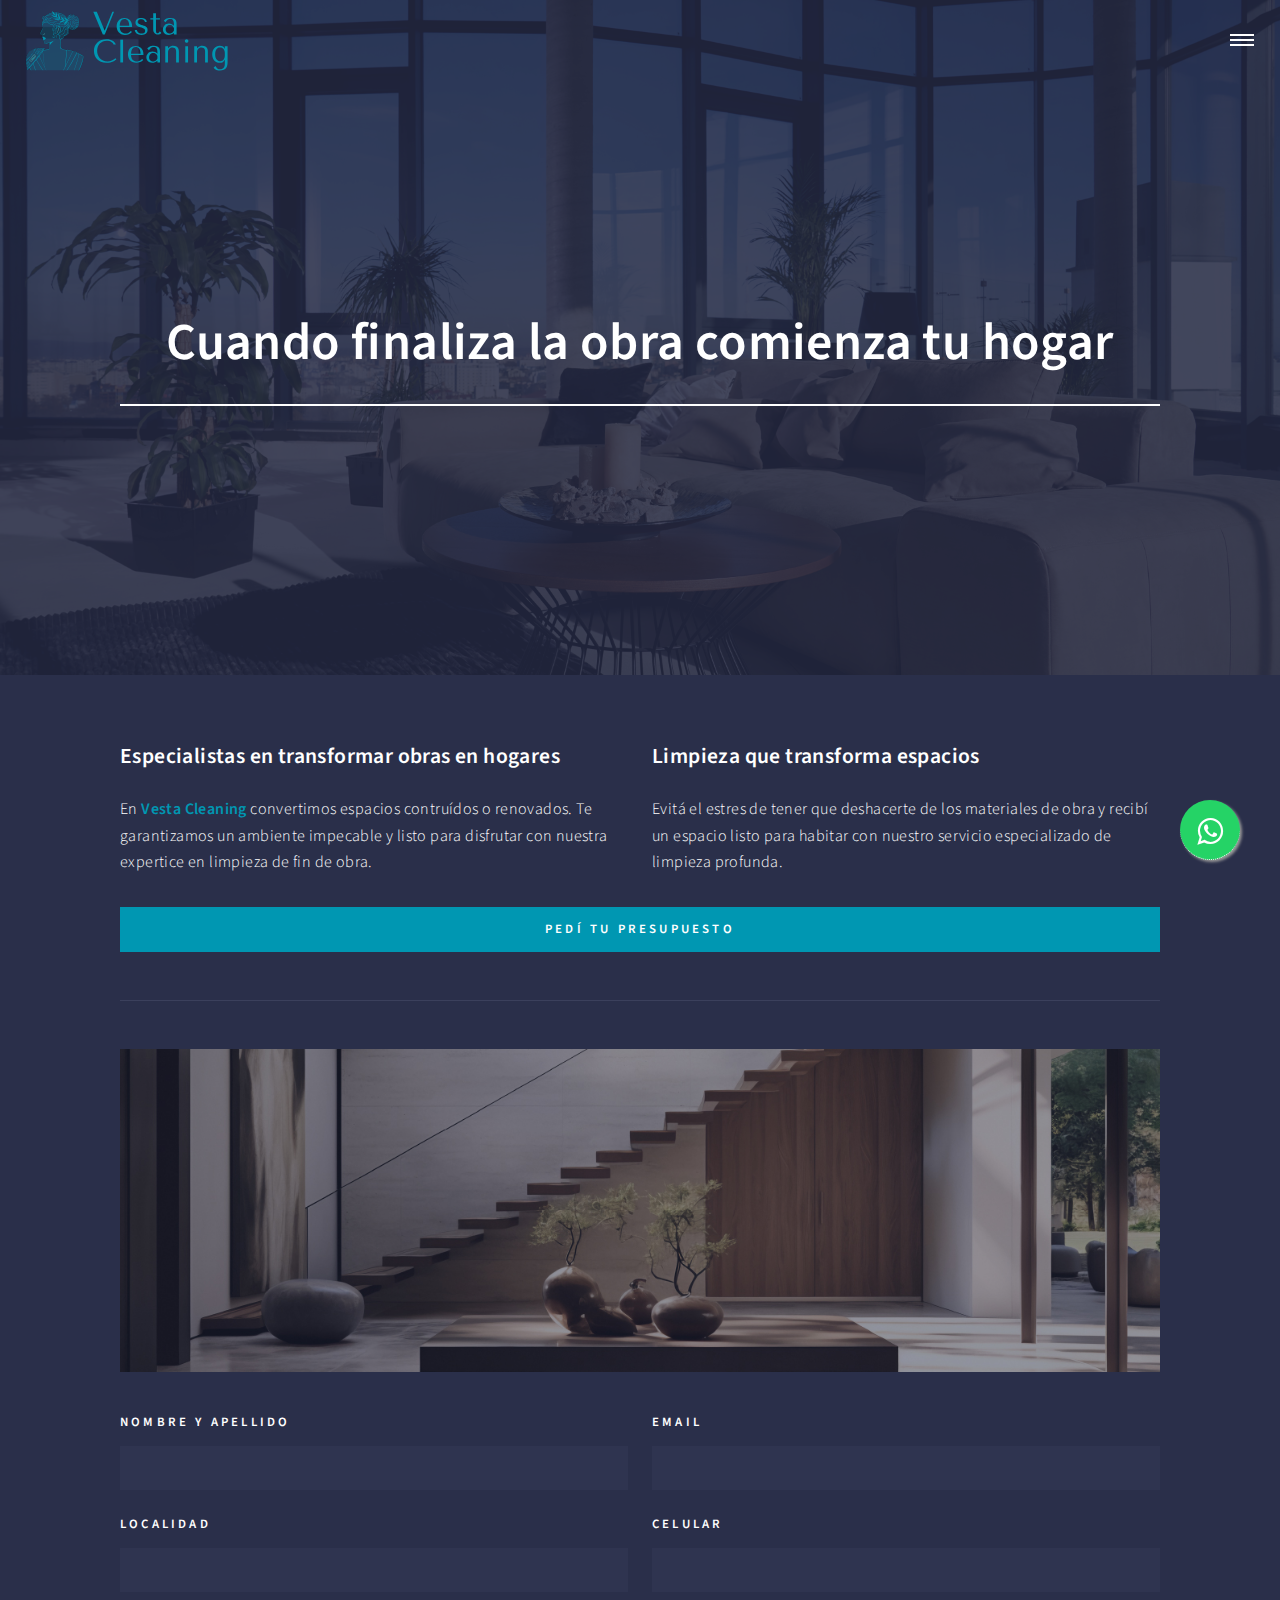
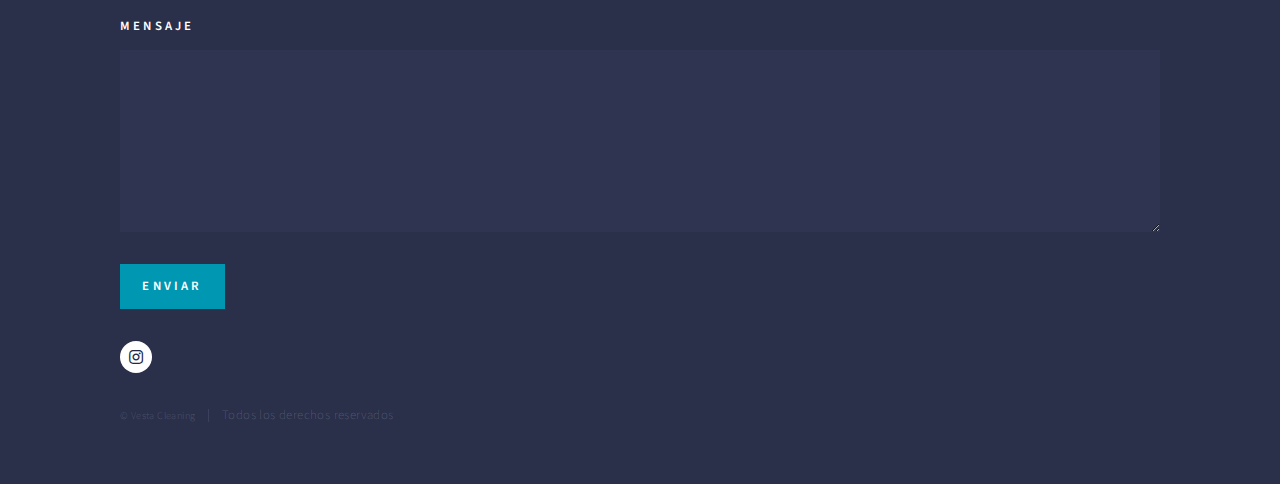
==== commit f8b04912: "Update index.html" ====
--- a/index.html
+++ b/index.html
@@ -24,13 +24,13 @@
 			<i class="fa fa-whatsapp my-float"></i>
 		</a>
 
-		<!-- Header -->
-		<header id="header">
-			<a href="index.html" class="logo"></a>
-			<nav>
-				<a href="#menu"></a>
-			</nav>
-		</header>
+	<!-- Header -->
+	<header id="header" class="alt">
+		<a href="index.html" class="logo"><img src="assets/images/Vesta Logo.svg" height="100%" alt=""> </a>
+		<nav>
+			<a href="#menu"></a>
+		</nav>
+	</header>
 
 				<!-- Menu -->
 					<nav id="menu">
@@ -39,20 +39,27 @@
 							<li><a href="Quienes somos.html">Quiénes somos</a></li>
 							<li><a href="Lo que hacemos.html">Lo que hacemos</a></li>
 						</ul>
-						<ul class="actions stacked">
-							<li><a href="#one" class="button fit next scrolly">Conocenos</a></li>
-						</ul>
 					</nav>
 
 					<!-- Banner -->
-				<section id="banner" class="major">
-					<div class="inner">
-						<header class="major">
-							<img src="assets/images/Portada.svg" alt="">
-						</header>
-						
-					</div>
-				</section>
+					<section id="banner" class="major">
+						<div class="inner">
+							<span class="image">
+								<img src="assets/images/Encabezado_1.jpg" alt="" />
+							</span>
+							<header class="major">
+								<h1>Cuando finaliza la obra comienza tu hogar</h1>
+							</header>
+
+							<!-- Conocenos 
+							 <div class="content">
+								<ul class="actions">
+									<li><a href="#one" class="button next scrolly">Conocenos</a></li>
+								</ul>
+							</div>-->
+
+						</div>
+					</section>
 				
 					
 
@@ -60,38 +67,40 @@
 					<div id="main">
 
 
-						<!-- One -->
-							<section id="one" class="tiles">
-								<article>
-									<span class="image">
-										<img src="assets/images/1x/Quiénes somos.png" alt="" />
-									</span>
-									<header class="major">
-										<h3><a href="Quienes somos.html" class="link">Quiénes somos</a></h3>
-										<p></p>
-									</header>
-								</article>
-								<article>
-									<span class="image">
-										<img src="" alt="" />
-									</span>
-									<header class="major">
-										<h3><a href="Lo que hacemos.html" class="link">Lo que hacemos</a></h3>
-				
-									</header>
-								</article>
-							
-							</section>
-					</div>
+						<section id="one">
+							<div class="inner">
+								
+								<!-- Content -->
+									<!-- Content -->
+									
+									<div class="row">
+										<div class="col-6 col-12-small">
+											<h3>Especialistas en transformar obras en hogares</h3>
+											<p>En <strong>Vesta Cleaning</strong> convertimos espacios contruídos o renovados. Te garantizamos un ambiente impecable y listo para disfrutar con nuestra expertice en limpieza de fin de obra.</p>
+										</div>
+										<div class="col-6 col-12-small">
+											<h3>Limpieza que transforma espacios</h3>
+											<p>Evitá el estres de tener que deshacerte de los materiales de obra y recibí un espacio listo para habitar con nuestro servicio especializado de limpieza profunda.</p>
+										</div>
+										
+									</div>
+									<div>
+										<ul class="actions fit">
+											<li><a href="#Contact" class="button  scrolly" class="button  fit">PEDÍ TU PRESUPUESTO</a></li>
+											
+										</ul>
+									</div>
+								<hr class="major" />
+								
 
-				
 <!-- Contact -->
 <!-- One -->
-<section id="one">
+<section id="Contact">
+	<span class="image main"><img src="assets/images/Banner.jpg" alt="" /></span>
 	<div class="inner">
-		<header class="major">
-			<h2>Contactanos</h2>
-		</header>
+		<!--  <header class="major">
+			<h2>Pedí tu presupuesto</h2>
+		</header>  -->
 		<form method="post" action="#">
 			<div class="fields">
 				<div class="field half">
@@ -127,12 +136,12 @@
 					<footer id="footer">
 						<div class="inner">
 							<ul class="icons">
-								<li><a href="#" class="icon brands alt fa-tiktok"><span class="label">Tiktok</span></a></li>
-								<li><a href="#" class="icon brands alt fa-instagram"><span class="label">Instagram</span></a></li>
-								<li><a href="#" class="icon brands alt fa-linkedin-in"><span class="label">LinkedIn</span></a></li>
+							
+								<li><a href="https://www.instagram.com/vestacleaning_/"  target="_blank" class="icon brands alt fa-instagram"><span class="label">Instagram</span></a></li>
+								
 							</ul>
 							<ul class="copyright">
-								<li>&copy; Vesta Cleaning</li><li>Todos los derechos reservados</li>
+								<li class="copyright">&copy; Vesta Cleaning</li><li>Todos los derechos reservados</li>
 							</ul>
 						</div>
 					</footer>
--- a/assets/css/main.css
+++ b/assets/css/main.css
@@ -2859,10 +2859,14 @@
 
 			.tiles article:nth-child(6n - 5):before {
 				background-color: #0097b2;
+
+				
 			}
 
 			.tiles article:nth-child(6n - 4):before {
 				background-color: #293b7a;
+
+
 			}
 
 			.tiles article:nth-child(6n - 3):before {
@@ -3509,7 +3513,8 @@
 			}
 
 				#banner > .inner header > :first-child {
-					width: 80%;
+					width: 100%;
+				text-align: center;
 				}
 
 					#banner > .inner header > :first-child:after {
@@ -4013,4 +4018,4 @@
 			transform: none;
 			opacity: 1;
 			visibility: visible;
-		}+		}
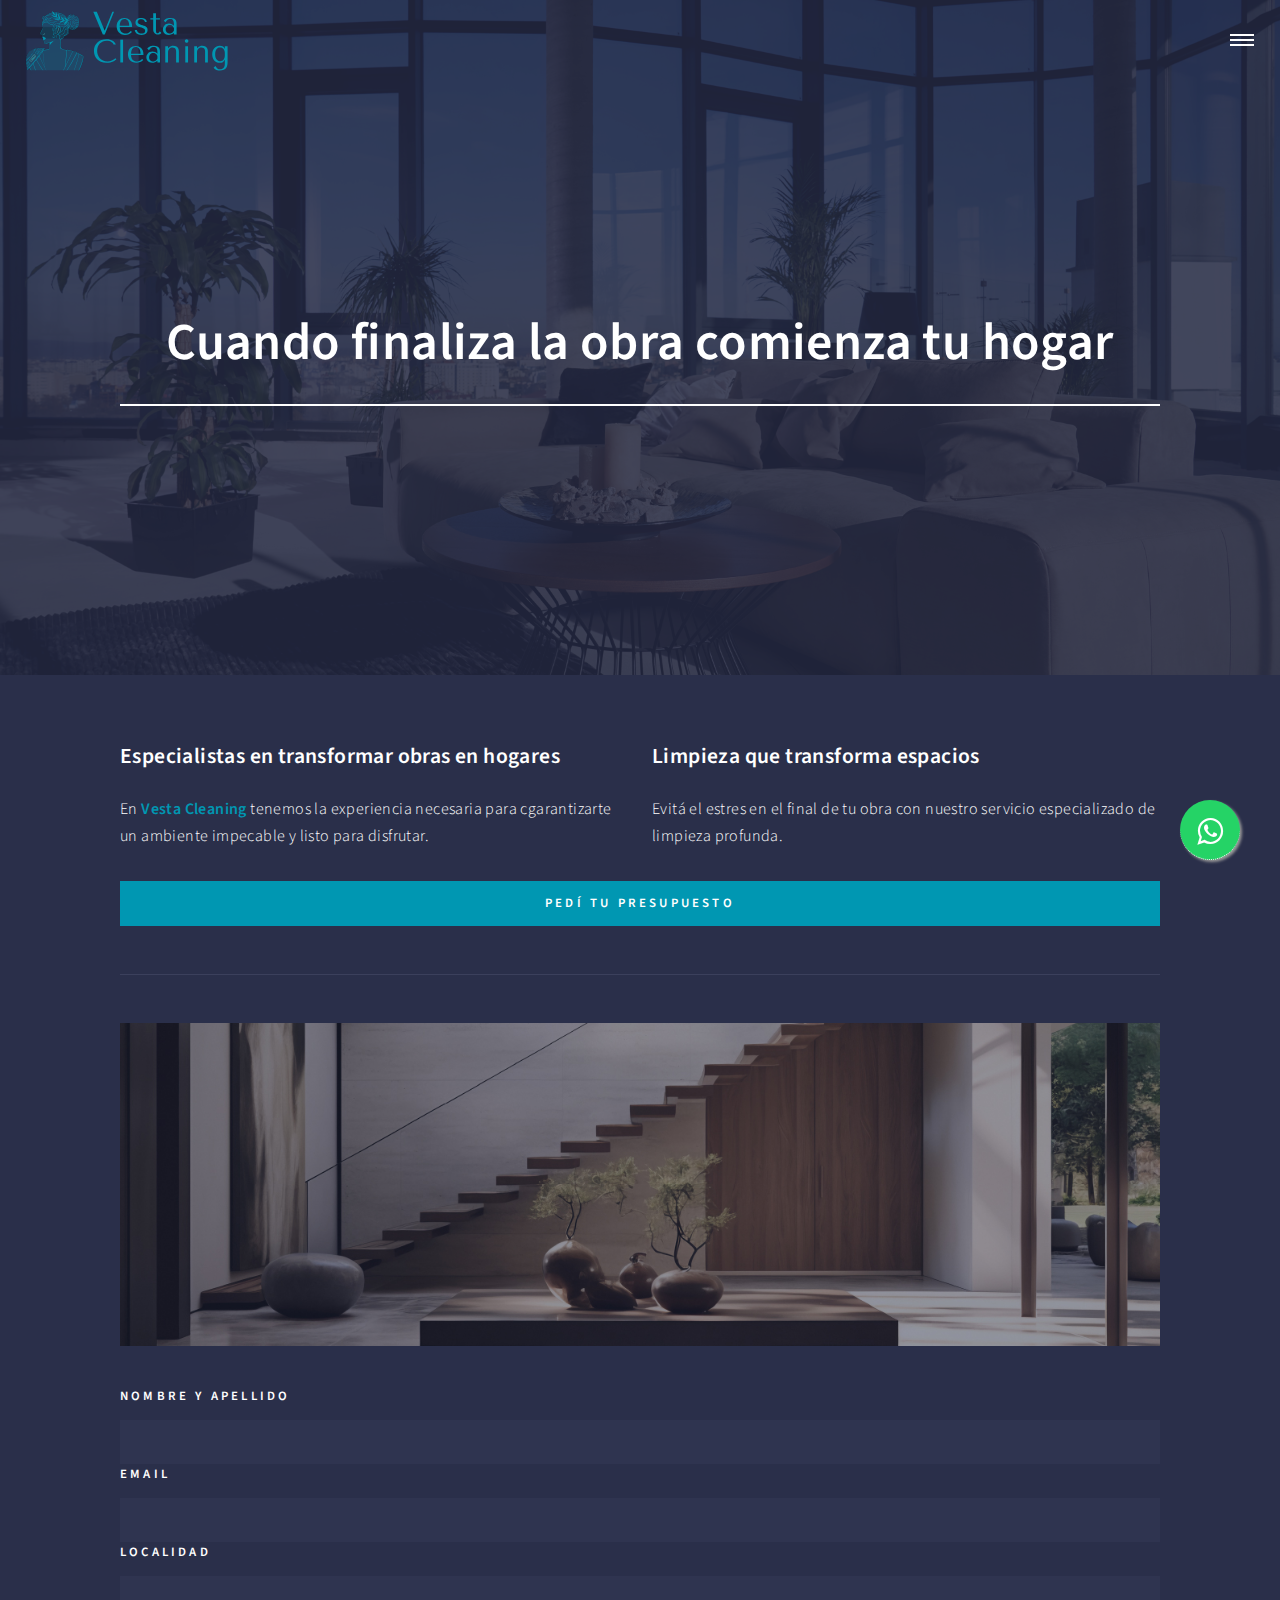
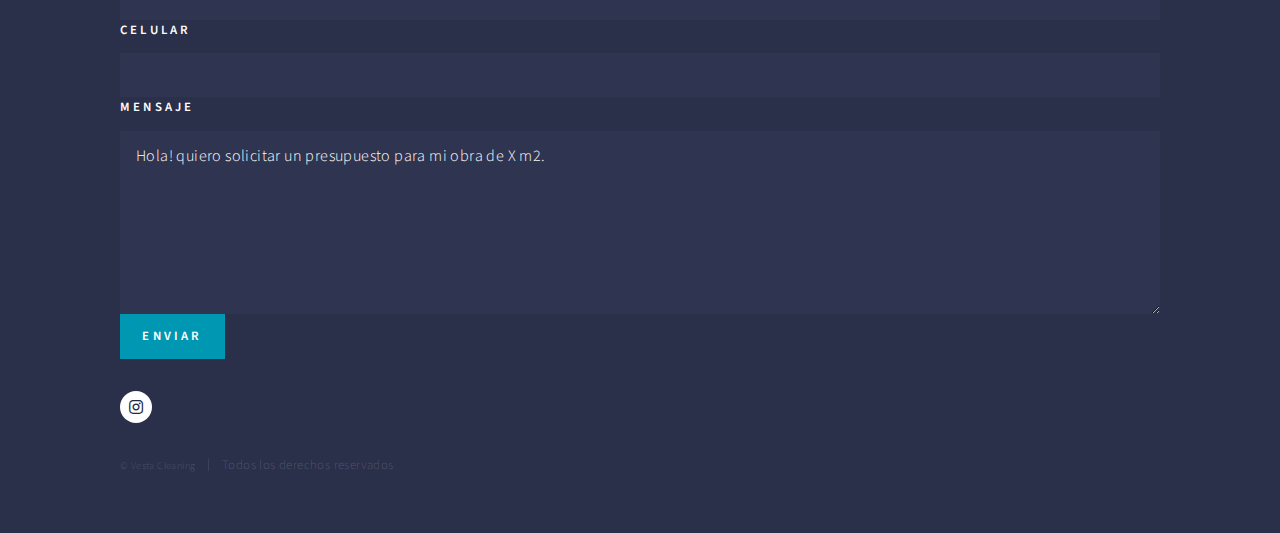
==== commit 51017155: "Update index.html" ====
--- a/index.html
+++ b/index.html
@@ -20,7 +20,7 @@
 
 		<!-- WhatsApp -->
 		<link rel="stylesheet" href="https://maxcdn.bootstrapcdn.com/font-awesome/4.5.0/css/font-awesome.min.css">
-		<a href="https://wa.me/1121805630 " class="float" target="_blank">
+		<a href="https://wa.me/+5491121805630?text=¡Hola! me gustaría solicitar un presupuesto para mi obra de Xm2." class="float" target="_blank">
 			<i class="fa fa-whatsapp my-float"></i>
 		</a>
 
@@ -76,11 +76,11 @@
 									<div class="row">
 										<div class="col-6 col-12-small">
 											<h3>Especialistas en transformar obras en hogares</h3>
-											<p>En <strong>Vesta Cleaning</strong> convertimos espacios contruídos o renovados. Te garantizamos un ambiente impecable y listo para disfrutar con nuestra expertice en limpieza de fin de obra.</p>
+											<p>En <strong>Vesta Cleaning</strong> tenemos la experiencia necesaria para cgarantizarte un ambiente impecable y listo para disfrutar.</p>
 										</div>
 										<div class="col-6 col-12-small">
 											<h3>Limpieza que transforma espacios</h3>
-											<p>Evitá el estres de tener que deshacerte de los materiales de obra y recibí un espacio listo para habitar con nuestro servicio especializado de limpieza profunda.</p>
+											<p>Evitá el estres en el final de tu obra con nuestro servicio especializado de limpieza profunda.</p>
 										</div>
 										
 									</div>
@@ -101,28 +101,26 @@
 		<!--  <header class="major">
 			<h2>Pedí tu presupuesto</h2>
 		</header>  -->
-		<form method="post" action="#">
-			<div class="fields">
-				<div class="field half">
-					<label for="name">Nombre y apellido</label>
-					<input type="text" name="name" id="name" />
-				</div>
-				<div class="field half">
-					<label for="email">Email</label>
-					<input type="text" name="email" id="email" />
-				</div>
-				<div class="field half">
-					<label for="text">Localidad</label>
-					<input type="text" name="name" id="name" />
-				</div>
-				<div class="field half">
-					<label for="message">Celular</label>
-					<input type="tel" name="tel" id="tel" />
-				</div>
-				<div class="field">
-					<label for="message">Mensaje</label>
-					<textarea name="message" id="message" rows="6"></textarea>
-				</div>
+		<form action="https://formsubmit.co/vestacleaningad@gmail.com" method="post">
+			<div class="field half">
+				<label for="name">Nombre y apellido</label>
+				<input type="text" name="name" id="name" />
+			</div>
+			<div class="field half">
+				<label for="email">Email</label>
+				<input type="text" name="email" id="email" />
+			</div>
+			<div class="field half">
+				<label for="text">Localidad</label>
+				<input type="text" name="localidad" id="name" />
+			</div>
+			<div class="field half">
+				<label for="message">Celular</label>
+				<input type="tel" name="teléfono" id="tel" />
+			</div>
+			<div class="field">
+				<label for="message">Mensaje</label>
+				<textarea name="message" id="Mensaje" rows="6">Hola! quiero solicitar un presupuesto para mi obra de X m2.</textarea>
 			</div>
 			<ul class="actions">
 
@@ -137,7 +135,7 @@
 						<div class="inner">
 							<ul class="icons">
 							
-								<li><a href="https://www.instagram.com/vestacleaning_/"  target="_blank" class="icon brands alt fa-instagram"><span class="label">Instagram</span></a></li>
+								<li><a href="https://www.instagram.com/vestacleaning.co/"  target="_blank" class="icon brands alt fa-instagram"><span class="label">Instagram</span></a></li>
 								
 							</ul>
 							<ul class="copyright">
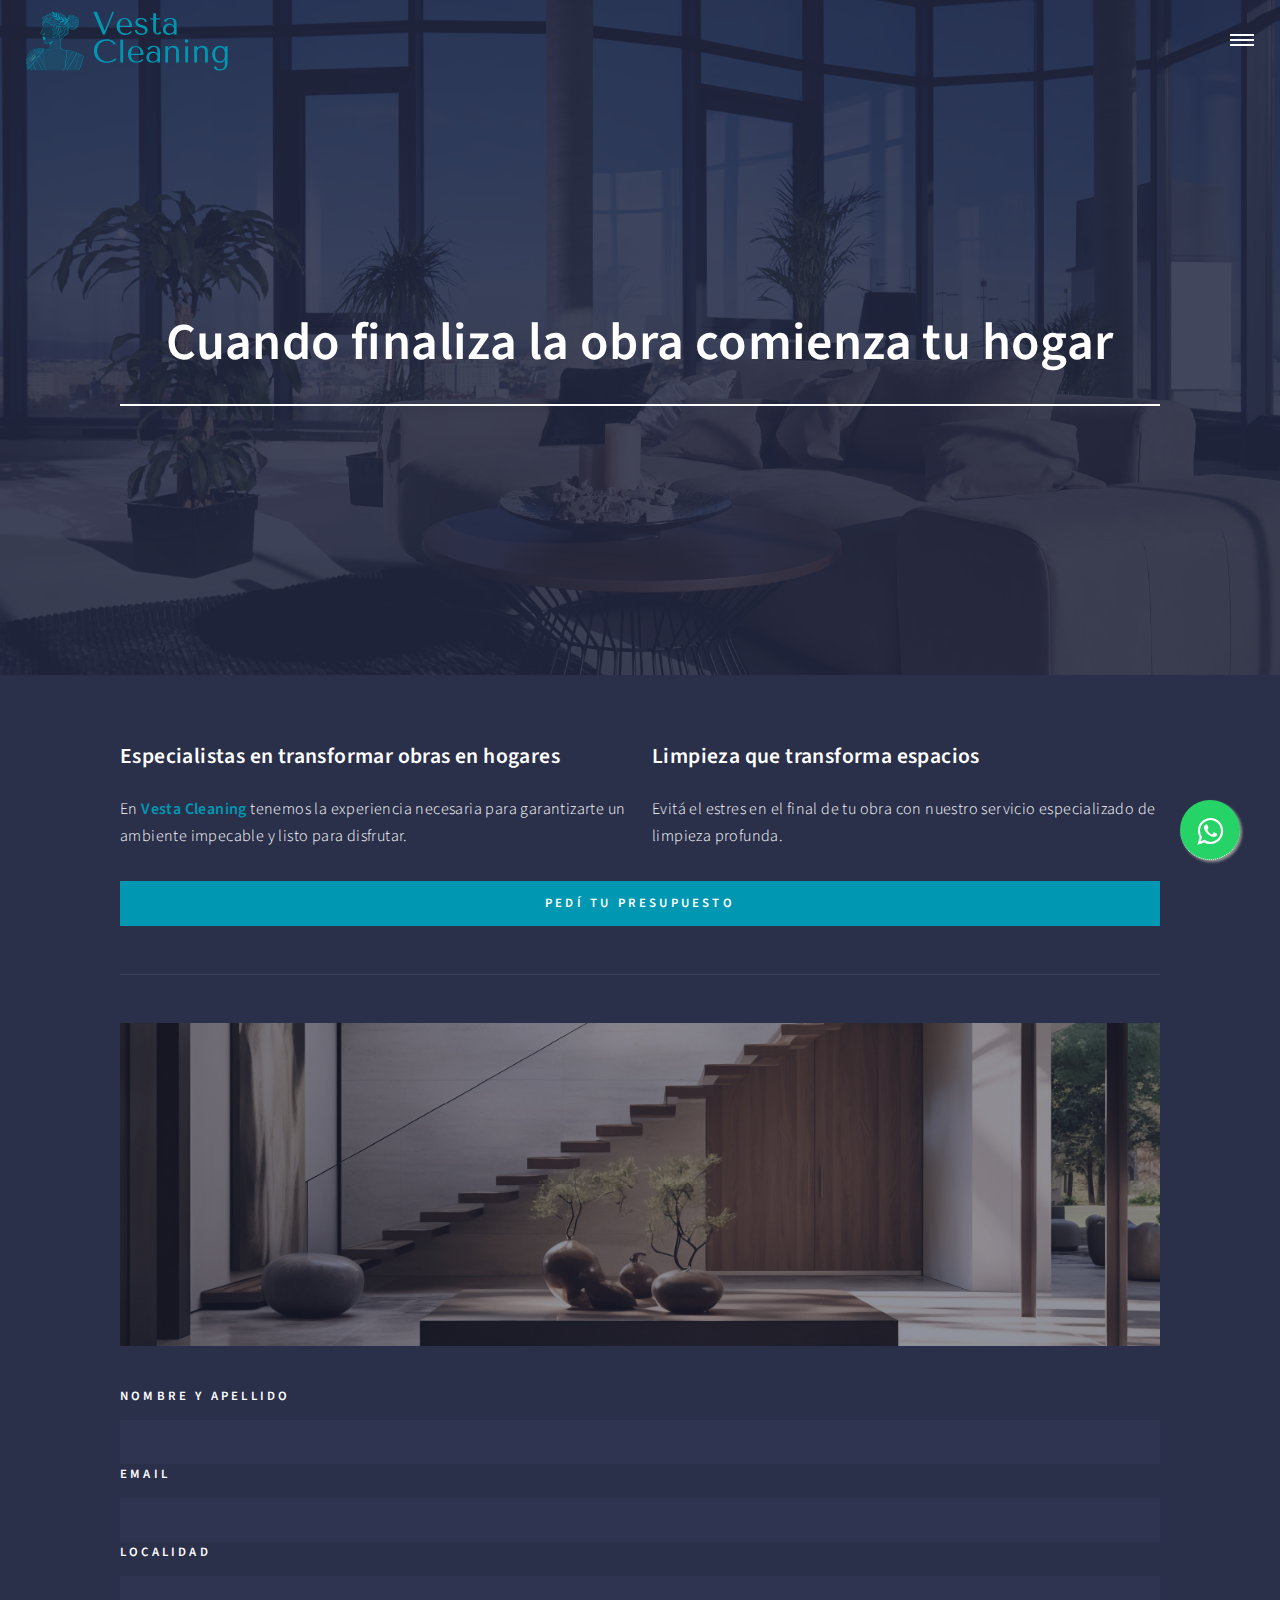
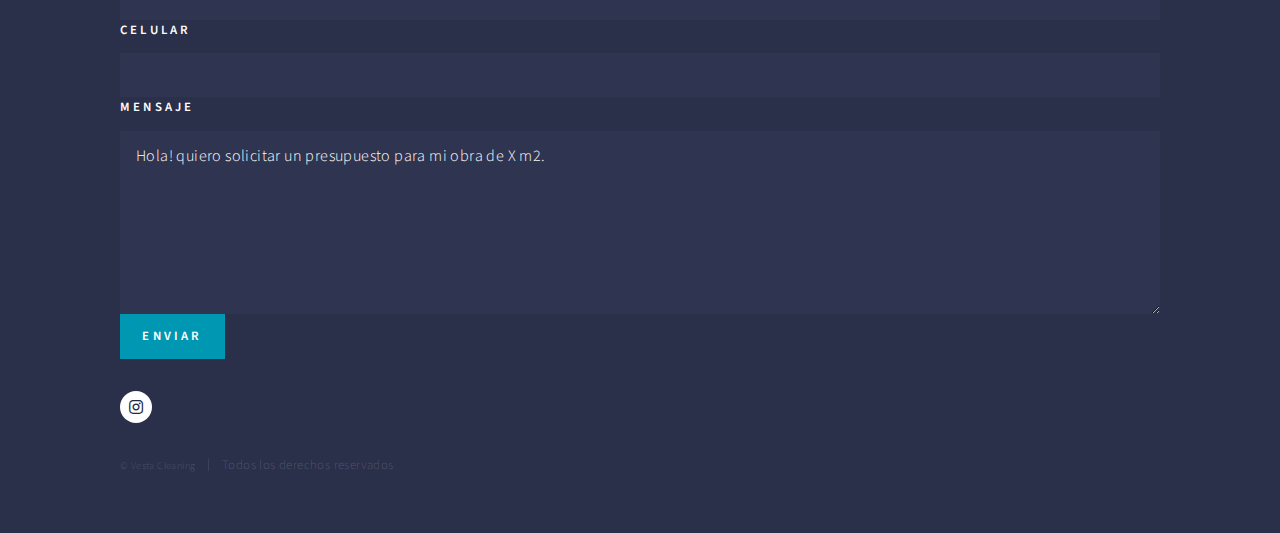
==== commit 69dec788: "Update index.html" ====
--- a/index.html
+++ b/index.html
@@ -76,7 +76,7 @@
 									<div class="row">
 										<div class="col-6 col-12-small">
 											<h3>Especialistas en transformar obras en hogares</h3>
-											<p>En <strong>Vesta Cleaning</strong> tenemos la experiencia necesaria para cgarantizarte un ambiente impecable y listo para disfrutar.</p>
+											<p>En <strong>Vesta Cleaning</strong> tenemos la experiencia necesaria para garantizarte un ambiente impecable y listo para disfrutar.</p>
 										</div>
 										<div class="col-6 col-12-small">
 											<h3>Limpieza que transforma espacios</h3>
@@ -104,7 +104,7 @@
 		<form action="https://formsubmit.co/vestacleaningad@gmail.com" method="post">
 			<div class="field half">
 				<label for="name">Nombre y apellido</label>
-				<input type="text" name="name" id="name" />
+				<input type="text" name="name" id="nombre" />
 			</div>
 			<div class="field half">
 				<label for="email">Email</label>
@@ -112,15 +112,15 @@
 			</div>
 			<div class="field half">
 				<label for="text">Localidad</label>
-				<input type="text" name="localidad" id="name" />
+				<input type="text" name="localidad" id="localidad" />
 			</div>
 			<div class="field half">
 				<label for="message">Celular</label>
-				<input type="tel" name="teléfono" id="tel" />
+				<input type="tel" name="tel" id="tel" />
 			</div>
 			<div class="field">
 				<label for="message">Mensaje</label>
-				<textarea name="message" id="Mensaje" rows="6">Hola! quiero solicitar un presupuesto para mi obra de X m2.</textarea>
+				<textarea name="Mensaje" id="message" rows="6">Hola! quiero solicitar un presupuesto para mi obra de X m2.</textarea>
 			</div>
 			<ul class="actions">
 
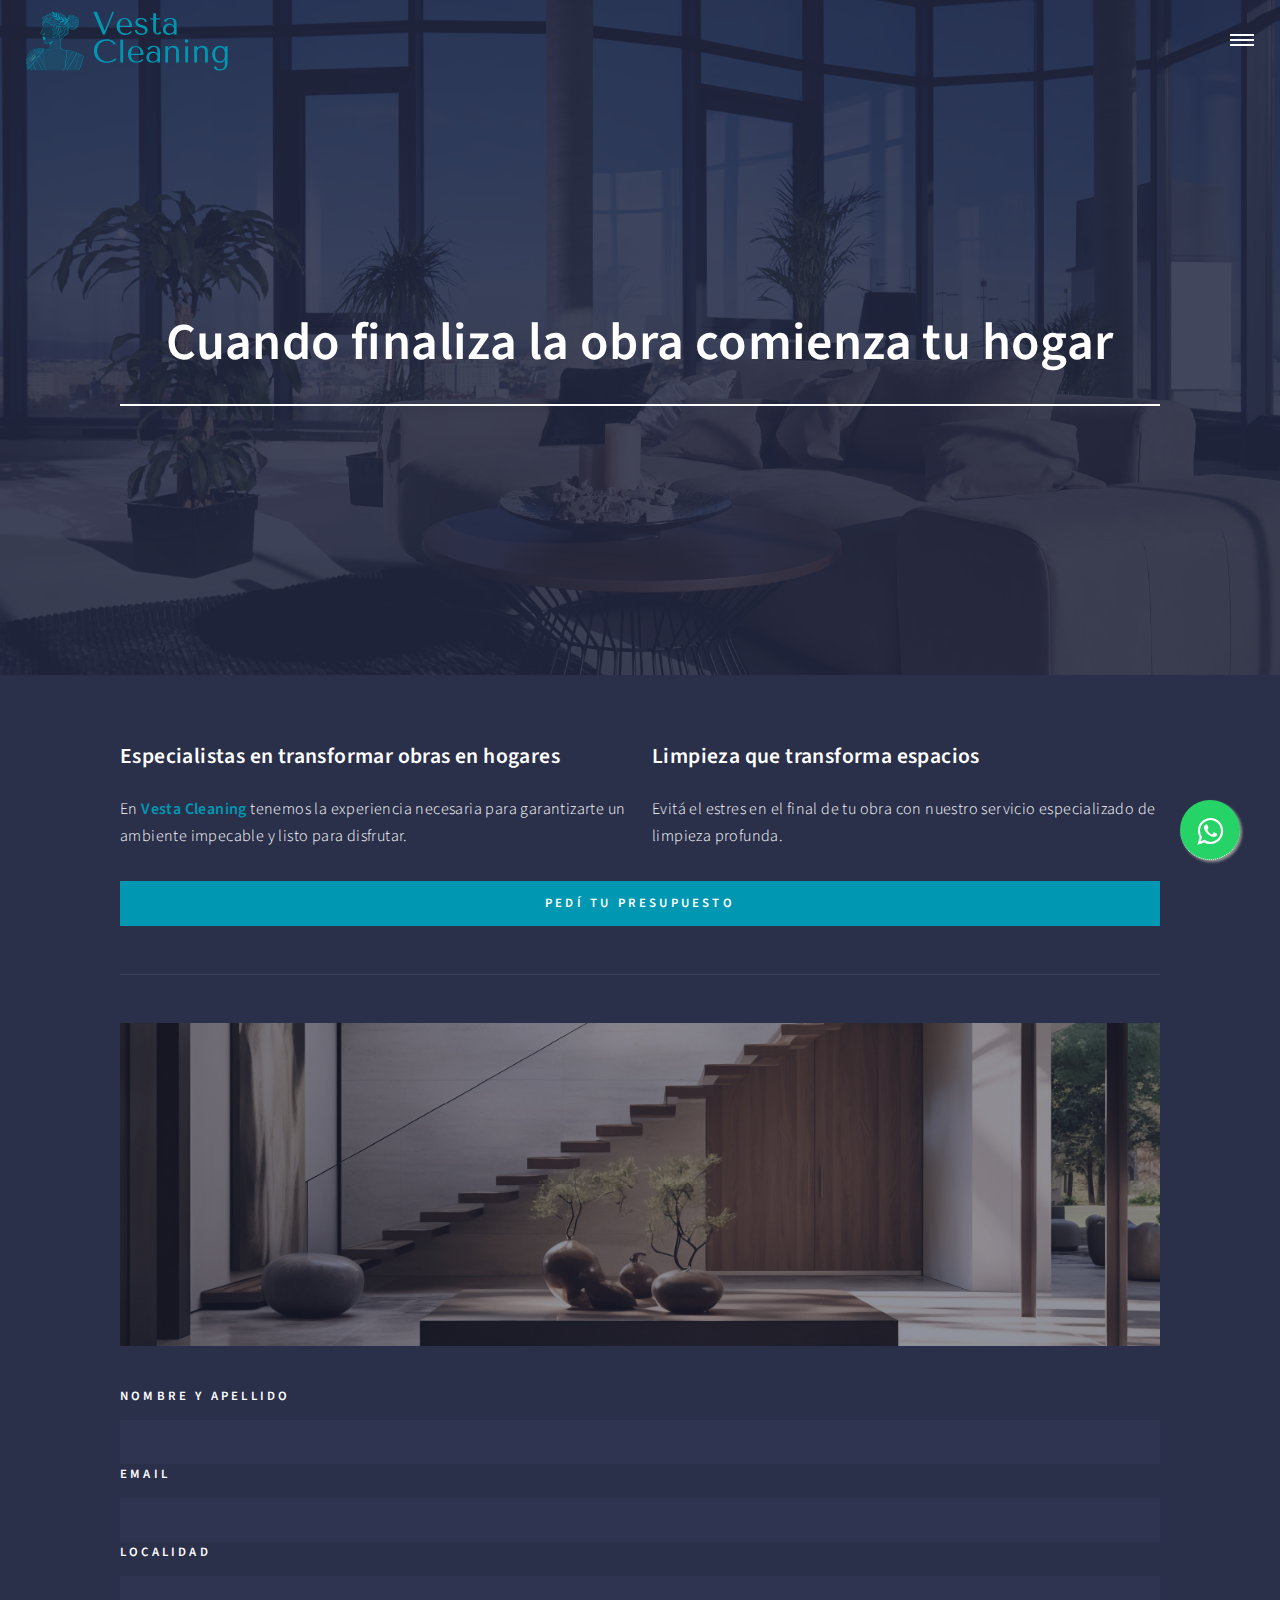
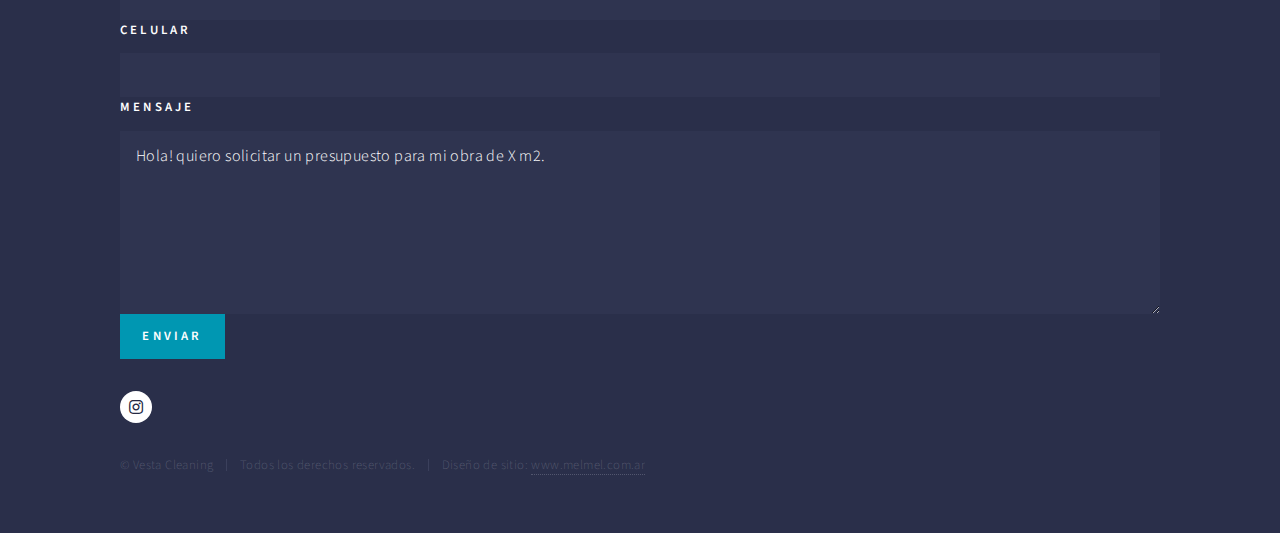
==== commit 88cf7e15: "Update index.html" ====
--- a/index.html
+++ b/index.html
@@ -20,7 +20,7 @@
 
 		<!-- WhatsApp -->
 		<link rel="stylesheet" href="https://maxcdn.bootstrapcdn.com/font-awesome/4.5.0/css/font-awesome.min.css">
-		<a href="https://wa.me/+5491121805630?text=¡Hola! me gustaría solicitar un presupuesto para mi obra de Xm2." class="float" target="_blank">
+		<a href="https://wa.me/+5491144922038?text=¡Hola! me gustaría solicitar un presupuesto para mi obra de Xm2." class="float" target="_blank">
 			<i class="fa fa-whatsapp my-float"></i>
 		</a>
 
@@ -139,7 +139,7 @@
 								
 							</ul>
 							<ul class="copyright">
-								<li class="copyright">&copy; Vesta Cleaning</li><li>Todos los derechos reservados</li>
+								<li>&copy; Vesta Cleaning</li><li>Todos los derechos reservados.</li><li>Diseño de sitio: <a href="http://www.melmel.com.ar" target="_blank">www.melmel.com.ar</a></li>
 							</ul>
 						</div>
 					</footer>
